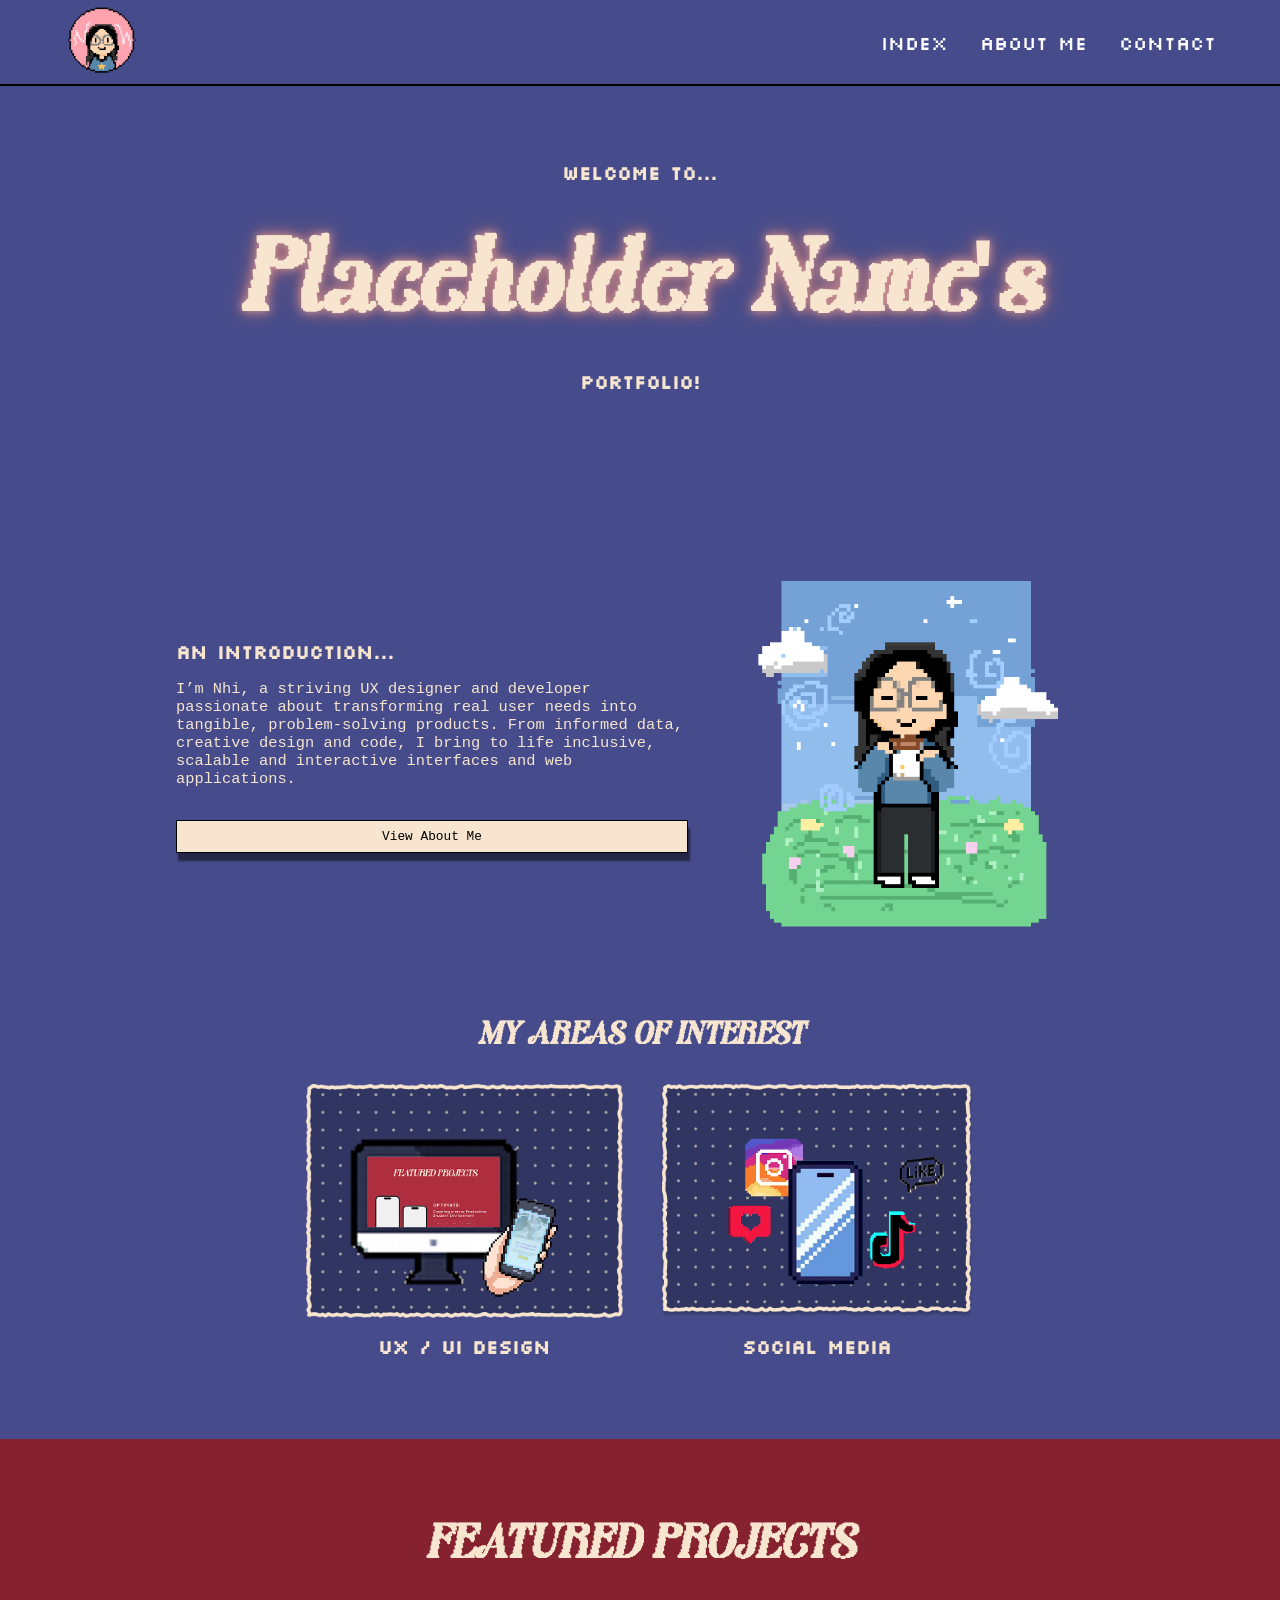
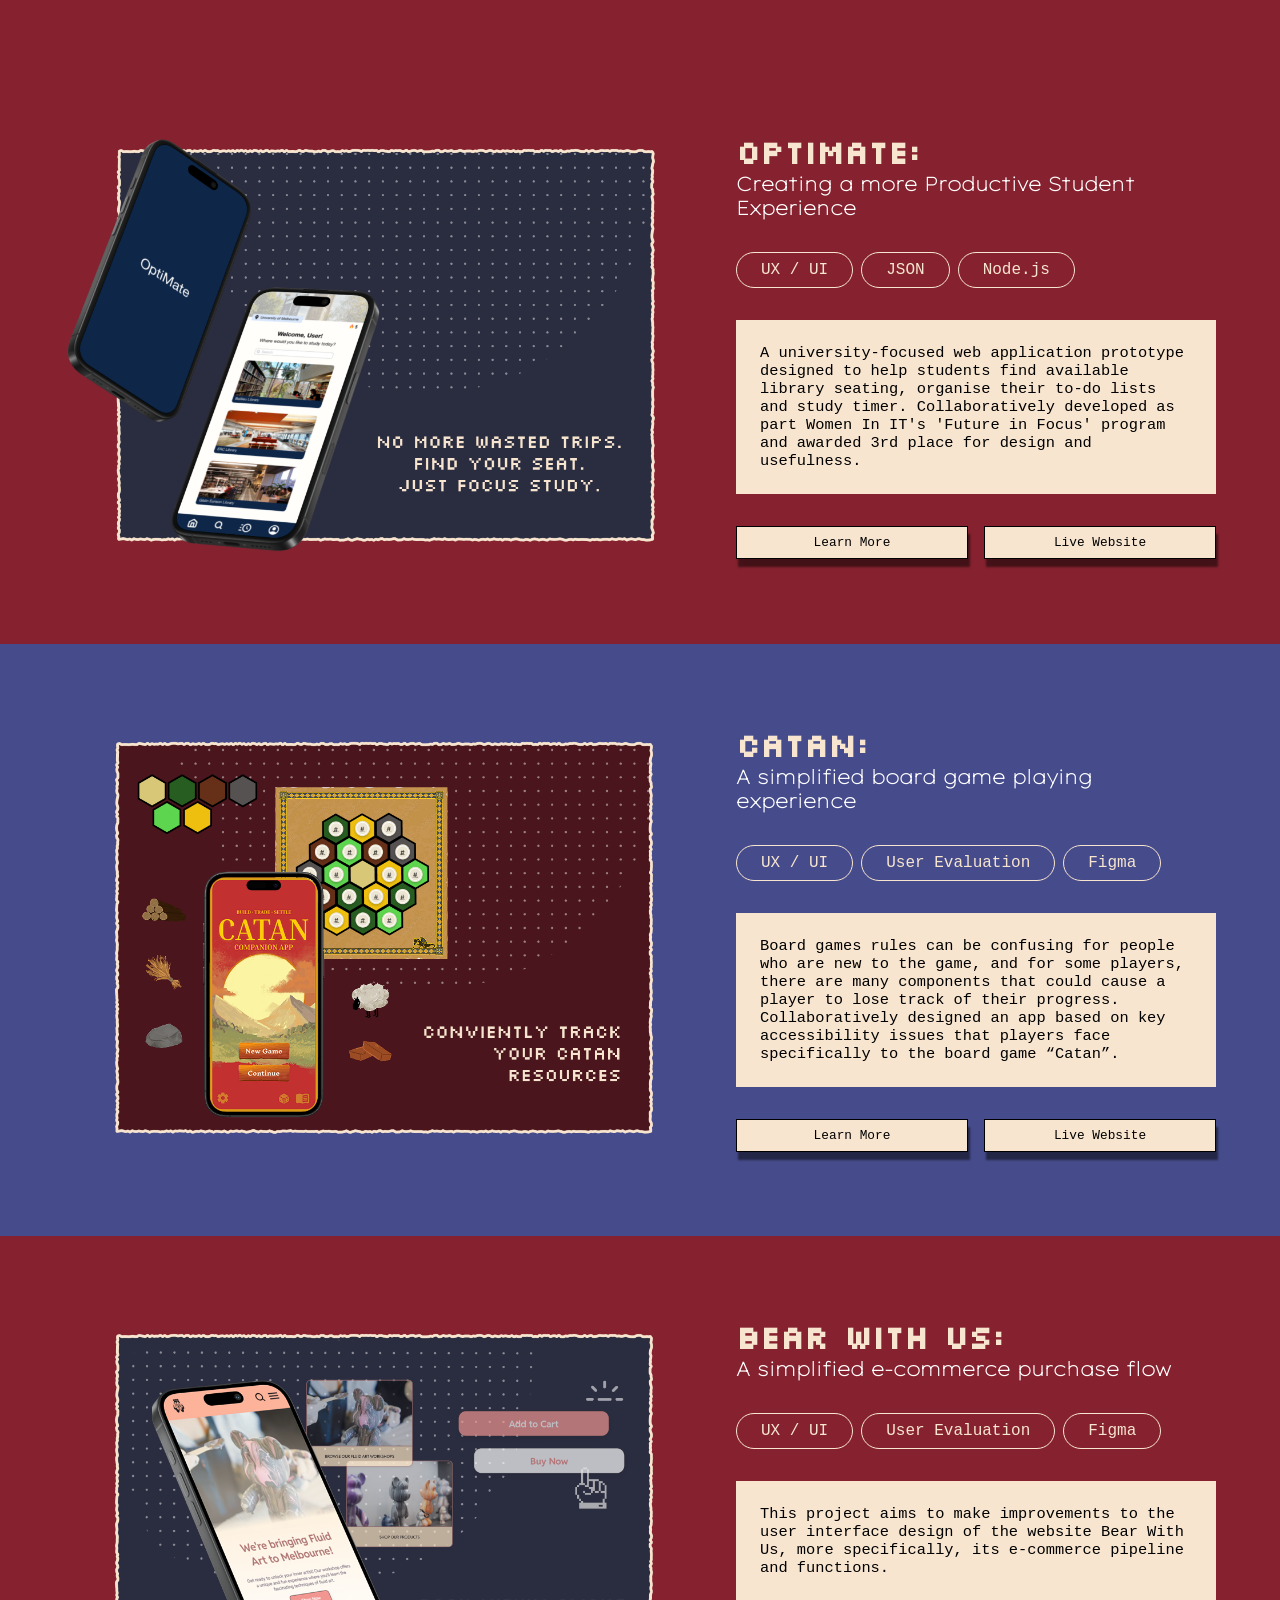
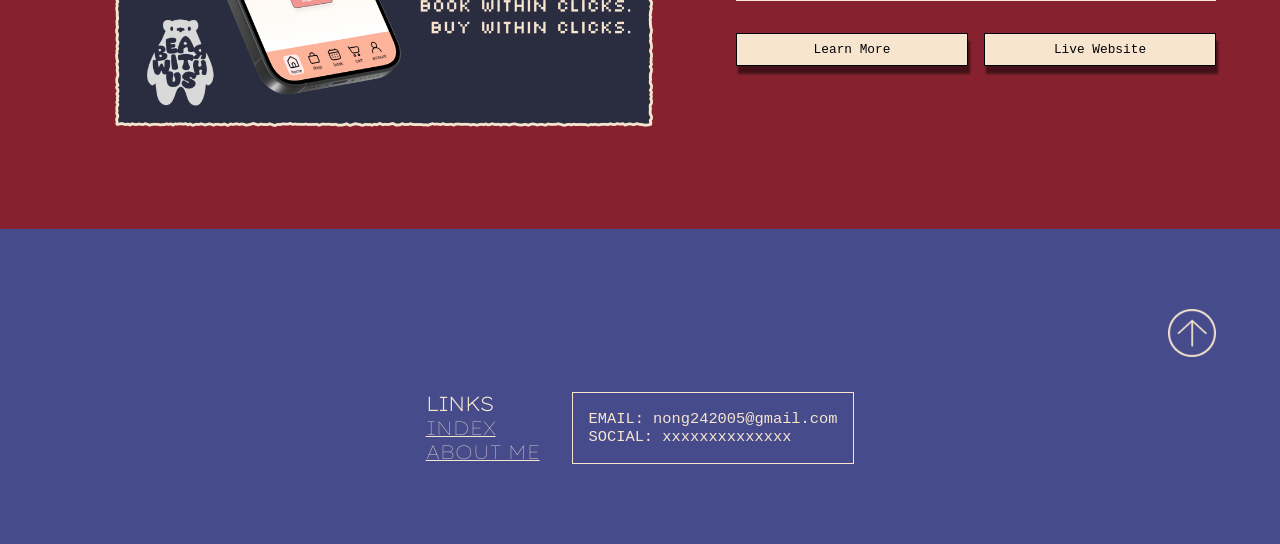
==== index.html @ efafdae5 "fresh start" ====
<!DOCTYPE html>
<html>

<head>
    <meta name="viewport" content="width=device-width, initial-scale=1" />
    <meta charset="utf-8" />
    <link rel="stylesheet" href="global.css" />
    <link rel="stylesheet" href="styles.css" />
    <title>Portfolio</title>
</head>

<body>
    <nav>
        <a href="index.html">
            <img src="img/asset-logo.png" alt="Logo" class="logo" id="nav-logo" />
        </a>
        <button class="nav-menu">
            <img src="img/asset-menu.png" alt="Menu" />
        </button>
        <ul class="nav-ul-links">
            <li><a class="font-silkscreen font-size-1-25rem" href="index.html">INDEX</a></li>
            <li><a class="font-silkscreen font-size-1-25rem" href="#about-me">ABOUT ME</a></li>
            <li><a class="font-silkscreen font-size-1-25rem" href="">CONTACT</a></li>
        </ul>
    </nav>

    <section class="home1 flex-dir-col padding-top-10rem" id="home-top">
        <div class="home1-hero flex-dir-col justify-center">
            <h2 class="font-silkscreen font-size-1-25rem color-cream">welcome to...</h2>
            <h1 class="font-adevas-pixel color-cream" id="home1-div1-name">Placeholder Name's</h1>
            <h2 class="font-silkscreen font-size-1-25rem color-cream">portfolio!</h2>
        </div>
    </section>
    <section class="home-about flex-dir-media">
        <div class="flex-dir-col">
            <div class="flex-dir-col">
                <h2 class="font-silkscreen font-size-1-25rem color-cream" id="about-me">AN INTRODUCTION...</h2>
                <p class="font-size-1rem color-cream">
                    I’m Nhi, a striving UX designer and developer passionate about transforming real user needs into
                    tangible, problem-solving products. From informed data, creative design and code, I bring to life
                    inclusive, scalable and interactive interfaces and web applications.
                </p>
            </div>
            <button class="primary-button">
                <p class="font-size-0-875rem">View About Me</p>
            </button>
        </div>
        <div class="img-background" id="home-about-gif"></div>
    </section>
    <section class="home-workareas flex-dir-col">
        <h1 class="font-adevas-pixel font-size-2rem color-cream">MY AREAS OF INTEREST</h1>
        <div class="workareas-container flex-dir-media">
            <div class="flex-dir-col">
                <div id="workareas-back1" class="workareas-back"></div>
                <h2 class="font-silkscreen font-size-1-25rem color-cream">UX / UI Design</h2>
            </div>
            <div class="flex-dir-col">
                <div id="workareas-back2" class="workareas-back"></div>
                <h2 class="font-silkscreen font-size-1-25rem color-cream">Social Media</h2>
            </div>
        </div>
    </section>

    <section class="home-heading-projects">
        <h1 class="font-adevas-pixel font-size-3rem color-cream">FEATURED PROJECTS</h1>
    </section>

    <section class="home-projects flex-dir-media" id="home-project1">
        <div class="home-project-phones flex-dir-row">
            <div>
                <img src="img/project1-preview.png">
            </div>
        </div>
        <div class="home-project-overview flex-dir-col">
            <div>
                <h2 class="font-silkscreen font-size-2rem color-cream">OPTIMATE:</h2>
                <h2 class="font-lexend-exa font-size-1-25rem color-white">Creating a more Productive Student Experience
                </h2>
            </div>
            <div class="home-project-overview-tags flex-dir-row">
                <button class="primary-tag">
                    <p>UX / UI</p>
                </button>
                <button class="primary-tag">
                    <p>JSON</p>
                </button>
                <button class="primary-tag">
                    <p>Node.js</p>
                </button>
            </div>
            <div class="home-project-overview-desc">
                <p class="font-roboto-mono font-size-1rem">
                    A university-focused web application prototype designed to help students find available library
                    seating, organise their to-do lists and study timer. Collaboratively developed as part Women In IT's
                    'Future in Focus' program and awarded 3rd place for design and usefulness.
                </p>
            </div>
            <div class="home-project-overview-buttons flex-dir-row">
                <button class="primary-button" onclick="window.open('optimate.html')">
                    <p>Learn More</p>
                </button>
                <button class="primary-button" onclick="window.open('https\://withack.vercel.app', '_blank')">
                    <p>Live Website</p>
                </button>
            </div>
        </div>
    </section>

    <section class="home-projects flex-dir-media" id="home-project2">
        <div class="home-project-phones flex-dir-row">
            <div>
                <img src="img/project2-preview.png">
            </div>
        </div>
        <div class="home-project-overview flex-dir-col">
            <div>
                <h2 class="font-silkscreen font-size-2rem color-cream">CATAN:</h2>
                <h2 class="font-lexend-exa font-size-1-25rem color-white">A simplified board game
                    playing experience
                </h2>
            </div>
            <div class="home-project-overview-tags flex-dir-row">
                <button class="primary-tag">
                    <p>UX / UI</p>
                </button>
                <button class="primary-tag">
                    <p>User Evaluation</p>
                </button>
                <button class="primary-tag">
                    <p>Figma</p>
                </button>
            </div>
            <div class="home-project-overview-desc">
                <p class="font-roboto-mono font-size-1rem">
                    Board games rules can be confusing for people who are new to the game, and for some players, there
                    are many components that could cause a player to lose track of their progress. Collaboratively
                    designed an app based on key accessibility issues that players face specifically to the board game
                    “Catan”.
                </p>
            </div>
            <div class="home-project-overview-buttons flex-dir-row">
                <button class="primary-button">
                    <p>Learn More</p>
                </button>
                <button class="primary-button">
                    <p>Live Website</p>
                </button>
            </div>
        </div>
    </section>

    <section class="home-projects flex-dir-media" id="home-project3">
        <div class="home-project-phones flex-dir-row">
            <div>
                <img src="img/project3-preview.png">
            </div>
        </div>
        <div class="home-project-overview flex-dir-col">
            <div>
                <h2 class="font-silkscreen font-size-2rem color-cream">BEAR WITH US:</h2>
                <h2 class="font-lexend-exa font-size-1-25rem color-white">A simplified e-commerce
                    purchase flow
                </h2>
            </div>
            <div class="home-project-overview-tags flex-dir-row">
                <button class="primary-tag">
                    <p>UX / UI</p>
                </button>
                <button class="primary-tag">
                    <p>User Evaluation</p>
                </button>
                <button class="primary-tag">
                    <p>Figma</p>
                </button>
            </div>
            <div class="home-project-overview-desc">
                <p class="font-roboto-mono font-size-1rem">
                    This project aims to make improvements to the user interface design of the website Bear With Us,
                    more specifically, its e-commerce pipeline and functions.
                </p>
            </div>
            <div class="home-project-overview-buttons flex-dir-row">
                <button class="primary-button">
                    <p>Learn More</p>
                </button>
                <button class="primary-button">
                    <p>Live Website</p>
                </button>
            </div>
        </div>
    </section>
    <footer>
        <div class="footer-div2">
            <button onclick="window.location.href='#home-top'">
                <img src="img/footer-arrow.png">
            </button>
        </div>
        <div class="footer-div1 flex-dir-row">
            <div>
                <h2 class="font-lexend-exa font-size-1-25rem color-cream">LINKS</h2>
                <ul>
                    <li><a class="font-lexend-exa font-size-1-25rem color-cream" href="#home-top">INDEX</a></li>
                    <li><a class="font-lexend-exa font-size-1-25rem color-cream" href="#about-me">ABOUT ME</a></li>
                </ul>
            </div>
            <div class="footer-div1-div2 flex-dir-col">
                <p class="font-roboto-mono font-size-1rem color-cream">EMAIL: <a>nong242005@gmail.com</a></p>
                <p class="font-roboto-mono font-size-1rem color-cream">SOCIAL: <a>xxxxxxxxxxxxxx</a></p>
            </div>
        </div>
    </footer>
    <script src="js/script.js"></script>
</body>

</html>
---- global.css ----
/* Basic Reset */
* {
    margin: 0;
    padding: 0;
}

body {
  height: fit-content;
}

nav {
    display: flex;
    flex-direction: row;
    justify-content: space-between;
    align-items: center;
    background-color: #464C8B;
    color: white;
    border-bottom: 2px solid #000000;
    top: 0;
    position: fixed;
    background-color: #464C8B;
    width: 100%;
    box-sizing: border-box;
    transition: transform 0.2s ease-in-out;
    padding-left: 5%;
    padding-right: 5%;
    z-index: 100;
}

section {
    display: flex;
    padding: 5rem 5%;
}

footer {
    display: flex;
    flex-direction: column;
    padding: 5rem 5%;
    gap: 2rem;
    justify-content: space-between;
    align-items: center;
    background-color: #464C8B;    
}

/* flex related */
.flex-dir-media {
    display: flex;
    flex-direction: row;
}

.flex-dir-row {
    display: flex;
    flex-direction: row;
}

.flex-dir-col {
    display: flex;
    flex-direction: column;
}

.justify-center {
    justify-content: center;
}

.align-center {
    align-items: center;
}

.padding-top-10rem {
    padding-top: 10rem;
}

/* text related */
p {
    font-family: 'roboto-mono', monospace;
    font-size: 1rem;
}
/* font related*/



.font-size-3rem {
    font-size: clamp(2rem, 8vw, 3rem);
}

.font-size-2rem {
    font-size: clamp(1.2rem, 2.5vw, 2rem);
}

.font-size-1-25rem {
    font-size: clamp(1rem, 1.5vw, 1.25rem);
}

.font-size-1rem {
    font-size: clamp(0.875rem, 1.2vw, 1rem);
}


.font-roboto-mono {
    font-family: 'roboto-mono', monospace;
}

.font-silkscreen {
    font-family: 'silkscreen', sans-serif;
}

.font-adevas-pixel {
    font-family: 'adevas-pixel', sans-serif;
}

.font-lexend-exa {
    font-family: 'lexend-exa', sans-serif;
}


@font-face {
    font-family: 'silkscreen';
    src: url('fonts/Silkscreen/Silkscreen-Regular.ttf') format('truetype');
}

@font-face {
  font-family: 'adevas-pixel'; 
  src: url('fonts/adevas-pixel-font/AdevaspixelRegular-j9R07.otf') format('opentype');
}

@font-face {
  font-family: 'lexend-exa'; 
  src: url('fonts/Lexend_Exa/static/LexendExa-Thin.ttf') format('truetype');
}


/* colour related */

.color-purple {
    color: #464C8B;
}

.color-cream {
    color: #F7E5CF;
}

.color-red {
    color: #86222F;
}

.color-white {
    color: white;
}

/* background related */
.back-purple {
    background-color: #464C8B;
}

.back-cream {
    background-color: #F7E5CF;
}

.back-red {
    background-color: #86222F;
}


/* button related */
.primary-button {
    flex: 1;
    border: 1px solid black;
    padding: 0.5rem 5%;
    background-color: #F7E5CF;
    color: black;    
    box-shadow: 2px 8px 2px rgba(0,0,0,0.5);
}

.primary-button:hover {
    background-color: #fde784;
    scale: 1.02;
}

.primary-button:active {
    background-color: #fde784;
    scale: 0.98;
}

.primary-button p {
    font-size: clamp(0.75rem, 1vw, 0.875rem);
}

.primary-tag {
    border-radius: 1.5rem;
    border: 1px solid #F7E5CF;
    padding: 0.5rem 5%;
    background-color: transparent;
    color: #F7E5CF;
}
---- styles.css ----
/* HOME PAGE */

.no-scroll {
    overflow: hidden;
    height: 100vh;
}
/* HOME PAGE - NAVIGATION */
.nav-ul-links {
    list-style: none;
    display: flex;
    gap: 2rem;
}

.nav-menu {
    background: transparent;
    border: none;
    display: none;
}

.nav-menu:hover {
    transform: scale(1.05);
}

.nav-ul-links a {
    text-decoration: none;
    color: white;
    transition: color 0.3s ease;
}

.nav-ul-links a:hover {
    color: #fde784;
}

.nav-hidden {
    transform: translateY(-100%); /* Slides the bar up out of view */
}

/* home page - logo */


.logo-container {
    display: flex;
    align-items: center;
}

.logo {
    height: 5rem; 
}

/* HOME PAGE - SECTION 1 */

.home1 {
    gap: 2rem;
    justify-content: center;
    align-items: center;
    background-color: #464C8B;
}

.home1-hero {
    gap: 2rem;
    justify-content: center;
    text-align: center;
}

#home1-div1-name {
    font-size: clamp(4rem, 8vw, 7rem);
    text-shadow: 0 0 10px #d59797,  
                 0 0 20px #af6b6e;
}

/* HOME PAGE - WORK AREAS */
.home-workareas {
    padding-top: 0;
    justify-content: center;
    background-color: #464C8B;
    align-items: center;
    gap: 2rem;
}

.workareas-container {
    gap: 2rem;
    justify-content: center;
    align-items: center;
}

.workareas-container div {
    justify-content: center;
    align-items: center; 
    gap: 1rem;
}

.workareas-back {
    background-size: contain;
    background-repeat: no-repeat;
    background-position: center;
    display: flex;
    text-align: center;
    justify-content: center;
    width: 20rem;
    aspect-ratio: 422/309;
}

#workareas-back1 {
    background-image: url('img/home-area-ux.png');
}

#workareas-back2 {
    background-image: url('img/home-area-social.png');
}

/* CHAT GPT */
#home1-div1-firstname span {
  display: inline-block; /* Essential for movement! */
  font-family: 'adevas-pixel', sans-serif;
  /*animation: wave 2s ease-in-out infinite;
  animation-delay: var(--delay);*/
}


@keyframes wave {
  0%, 100% {
    transform: translateY(0);
    text-shadow: 0 0 0 rgba(0,0,0,0);
  }
  50% {
    transform: translateY(-15px); /* The "Float" height */
    text-shadow: 0 10px 10px rgba(0,0,0,0.2); /* Adding a shadow for depth */
    color: #ffcc00; /* Optional: change color at the peak */
  }
}

/* CHAT GPT */

/* HOME PAGE - SECTION 2 */

.home-about {
    gap: 2rem;
    justify-content: center;
    background-color: #464C8B;
    align-items: center;
}

.home-about div:first-child {
    gap: 2rem;
    width: clamp(20rem, 40vw, 40vw);
}

.home-about div:first-child div {
    width: 100%;
    gap: 1rem;
}

.img-background {
    display: flex;
    background-size: contain;
    background-repeat: no-repeat;
    background-position: center;
}

#home-about-gif {
    background-image: url('img/avatar-gif.gif');
    max-width: 50rem;
    width: clamp(20rem, 40vw, 30vw);
    aspect-ratio: 1/1;
}

/* home page - section 2 - background images*/

.home-about-game-back1 {
    background-image: url('img/about-background-top.png');
    background-size: contain;
    background-repeat: no-repeat;
    background-position: center;
    width: 20rem;
    aspect-ratio: 601/83;
}

.home-about-game-back2 {
    background-image: url('img/about-background-bottom.png');
    background-size: contain;
    background-repeat: no-repeat;
    background-position: center;
    width: 20rem;
    aspect-ratio: 608/769;
    display: flex;
    justify-content: center;
}

/* home page - section 2 - background images - select outfit text*/

.home-about-game-back2-div1 {
    background-color: white;
    opacity: 50%;
    height: 2rem;
    justify-content: center;
}

.home-about-game-back2-div1 p {
    align-self: center;
}

/* HOME PAGE - SECTION 3 - projects heading*/
.home-heading-projects {
    display: flex;
    justify-content: center;
    background-color: #86222F;
}

/* HOME PAGE - SECTIONS 4,5,6 - projects*/
/* project sections share the same div styling: phones, overview [tags,desc,buttons]*/

.home-projects {
    justify-content: center;
    gap: 2rem;
}

#home-project1 {
    background-color: #86222F;
}

#home-project2 {
    background-color: #464C8B;
}

#home-project3 {
    background-color: #86222F;
}

/* HOME PAGE - SECTIONS 4,5,6 - phones*/

.home-project-phones {
    justify-content: center;
}

.home-project-phones div img {
    width: clamp(25rem, 60vw, 50vw);
}


/* HOME PAGE - SECTIONS 4,5,6 - project overview*/
.home-project-overview {
    gap: 2rem;
}

.home-project-overview-tags {
    gap: 0.5rem;
}

.home-project-overview-desc {
    background-color: #F7E5CF;
    padding: 5%;
}

.home-project-overview-buttons {
    justify-content: center;
    gap: 1rem;
}

/* HOME PAGE - FOOTER*/

.footer-div1 {
    gap: 2rem;
}

.footer-div1 div > ul {
   list-style: none;
}

.footer-div1-div2 {
    border: 1px solid #F7E5CF;
    justify-content: center;
    padding: 0.5rem 1rem;
}

.footer-div2 {
    display: flex;
    align-self: flex-end;
}

.footer-div2 button{
    background: transparent;
    border: none;
}

.footer-div2 button img {
    width: 3rem;
    aspect-ratio: 1/1;
}

.footer-div2 button:hover {
    transform: scale(1.1);
}




/* PROJECT PAGE */

.project-vid {
    justify-content: center;
    align-items: center;
    gap: 1rem;
}

.project-vid-back {
    background-image: url('img/project1-back-vid.png');
    background-size: contain;
    background-position: center;
    background-position: center;
    background-repeat: none;
    width: clamp(20rem, 60vw, 40rem);
    aspect-ratio: 812/588;
    height: auto;
    position: relative;
}

.project-vid-back iframe {
    aspect-ratio: 560/315;
    position: absolute;
    top: 13%;
    left: 15.5%;
    width: 77%;
    height: 70%;
}

.project-content-table {
    gap: 2rem;
    justify-content: center;
    align-items: center;
    background-color: #464C8B;
}

.content-table{
    gap: 1rem;
    max-width: 80vw;
    justify-content: center;
}

.content-table div {
    background-color: #F7E5CF;
    border: 2px solid black;
    height: 100%;
    padding: 2%;
    display: flex;
    flex: 1;
}



@media (max-width: 700px) {
    .flex-dir-media {
        flex-direction: column;
    }
}

@media (max-width: 700px) {

    .home-workareas div {
        flex: 1;
    }

    .home-workareas div h2 {
        font-size: 1rem;
    }
}

@media (max-width: 700px) {
    .nav-menu {
        display: block;
        cursor: pointer;
    }

    .nav-ul-links.active {
        display: flex !important;
    }
    
    .nav-ul-links {
        display: none;
        flex-direction: column;
        justify-content: center;
        align-items: center;
        gap: 1rem;
        background-color: #464C8B;
        top: 100%;
        width: 100vw;
        position: absolute;
        height: calc(100vh - 100%);
        z-index: 999;
        left: -0.2%;
    }
}
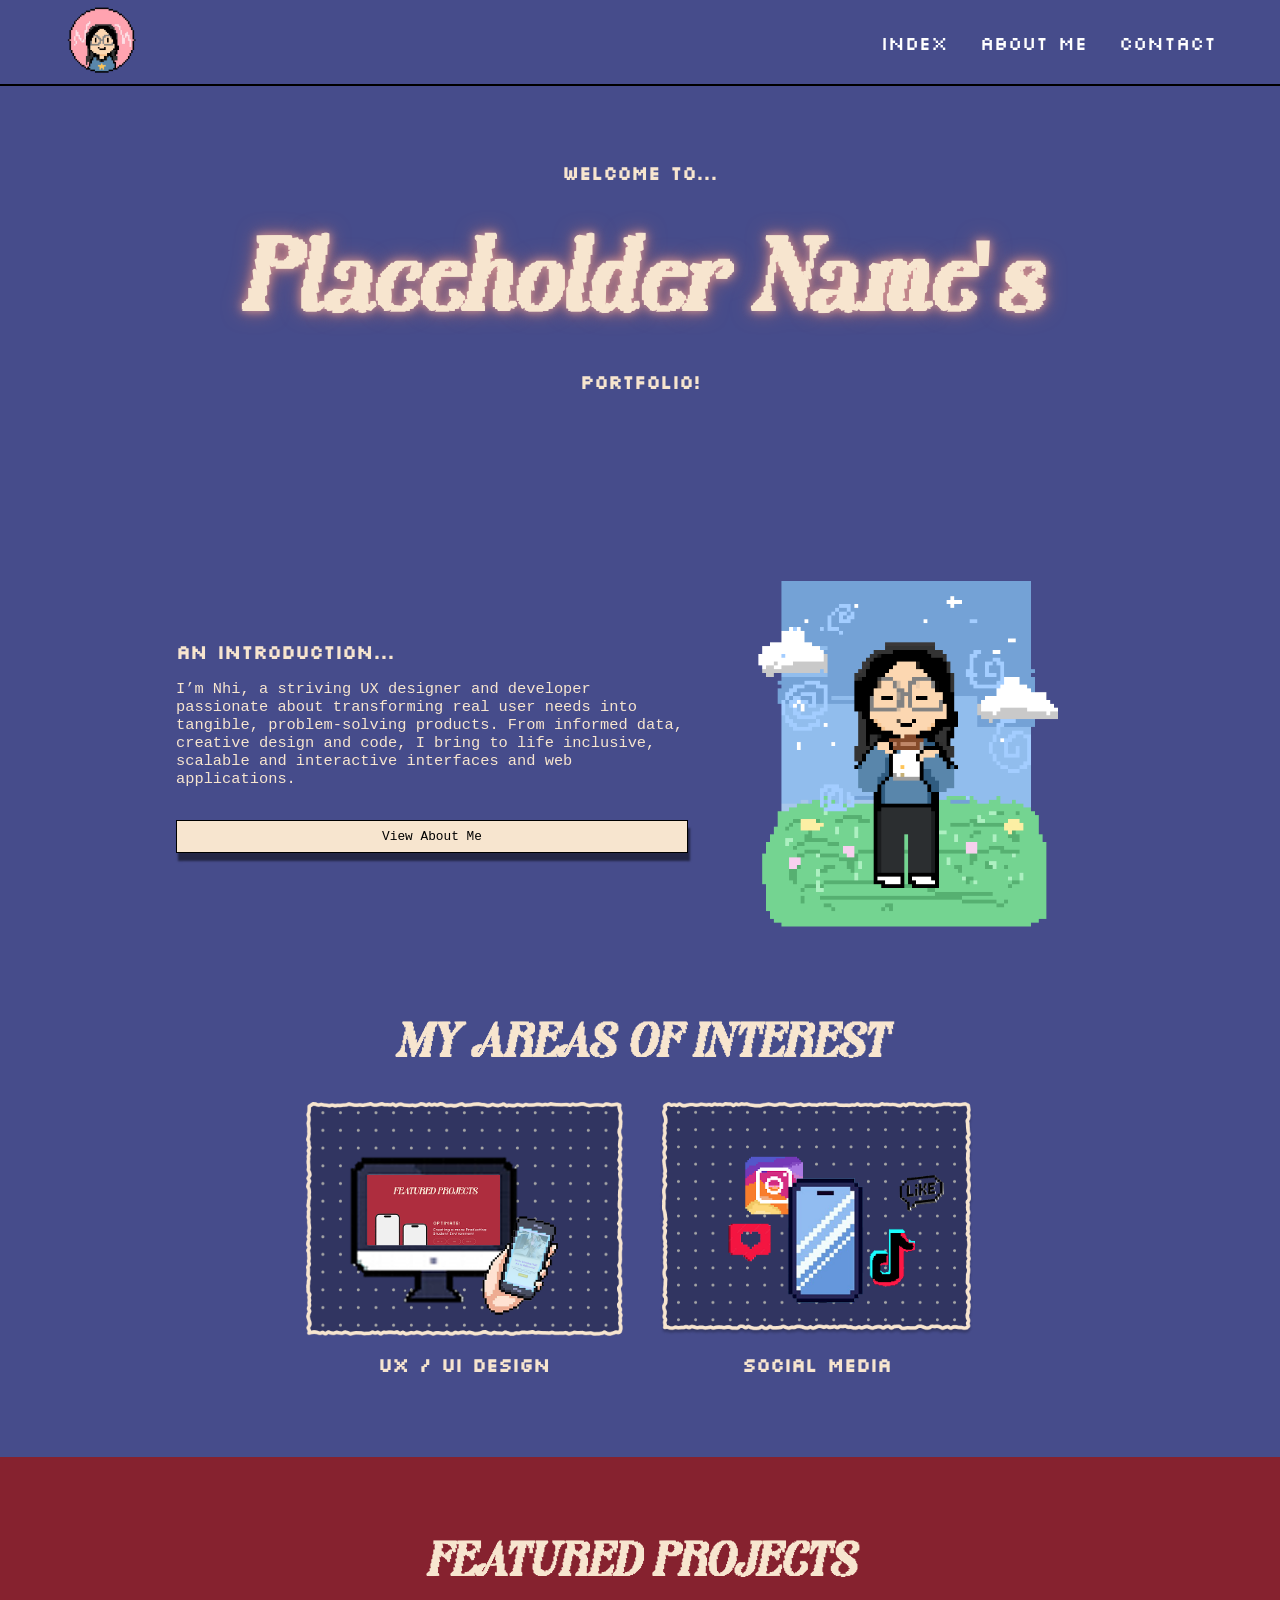
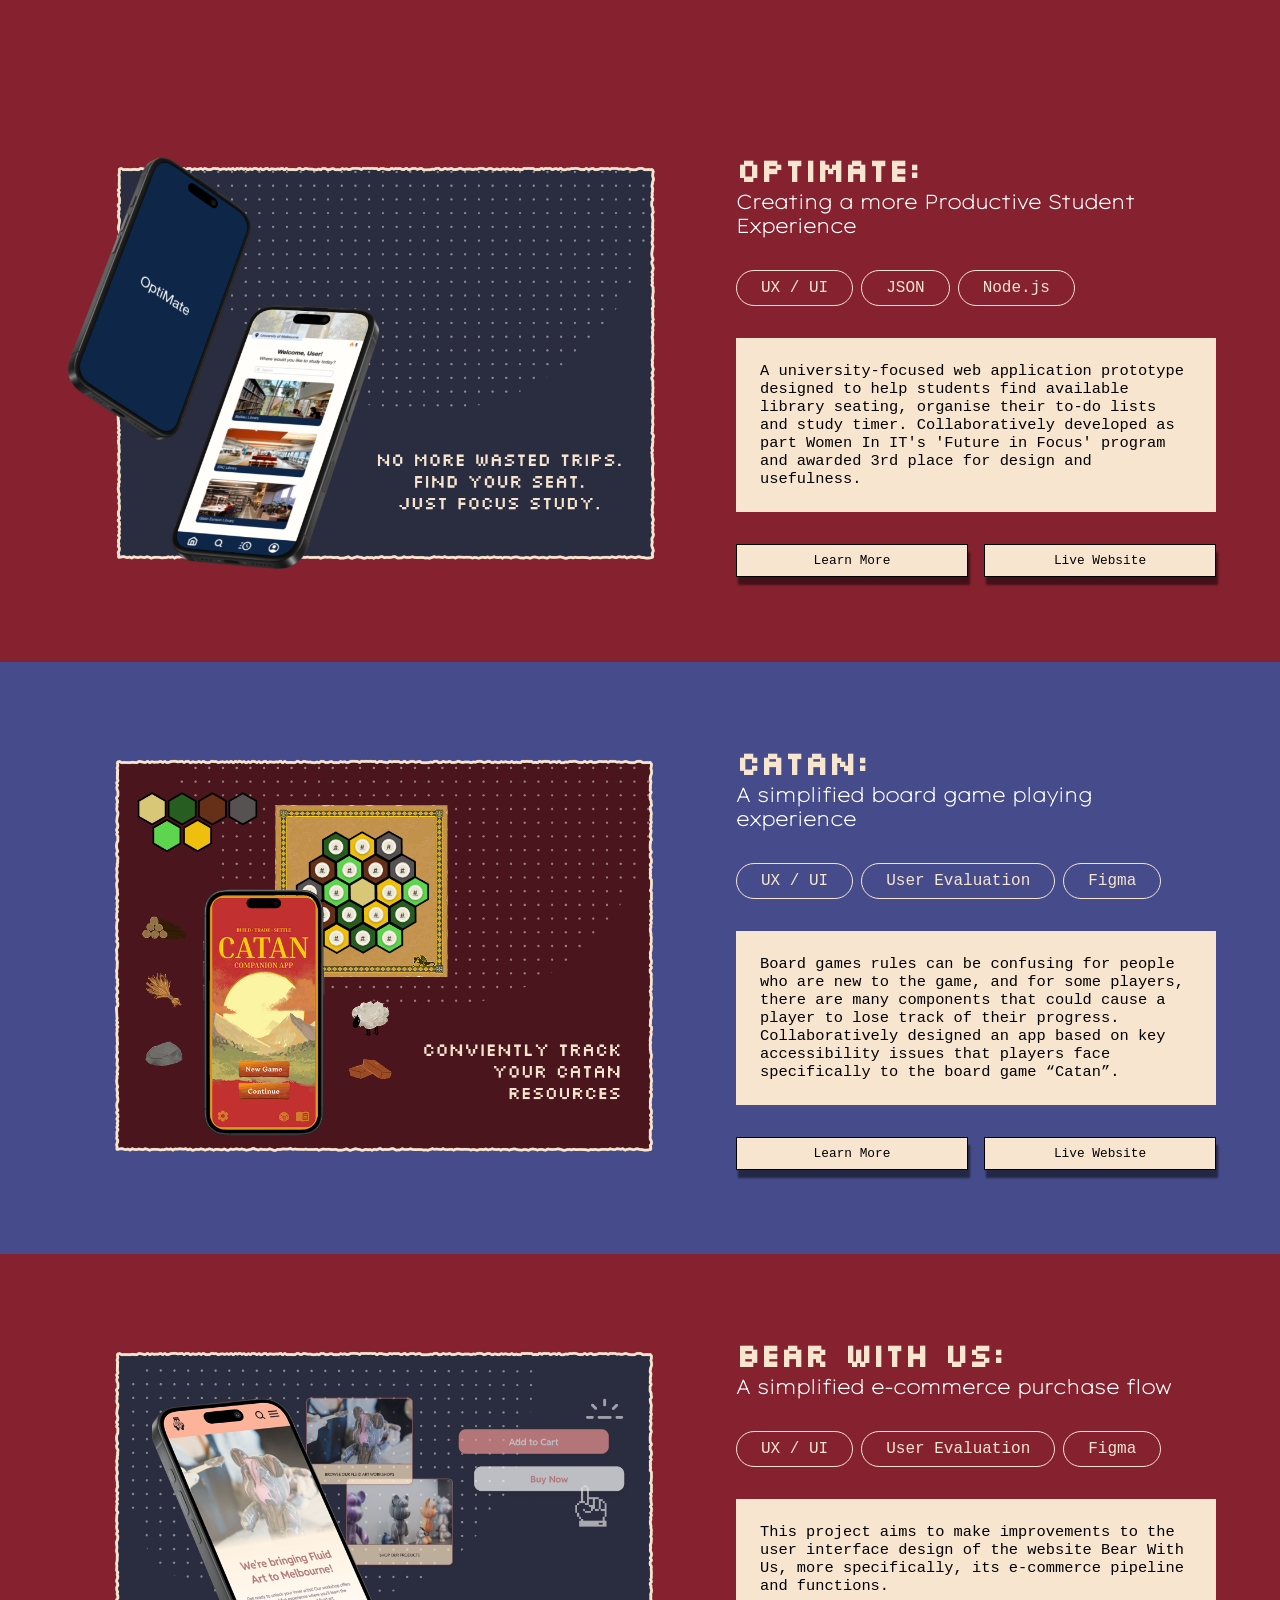
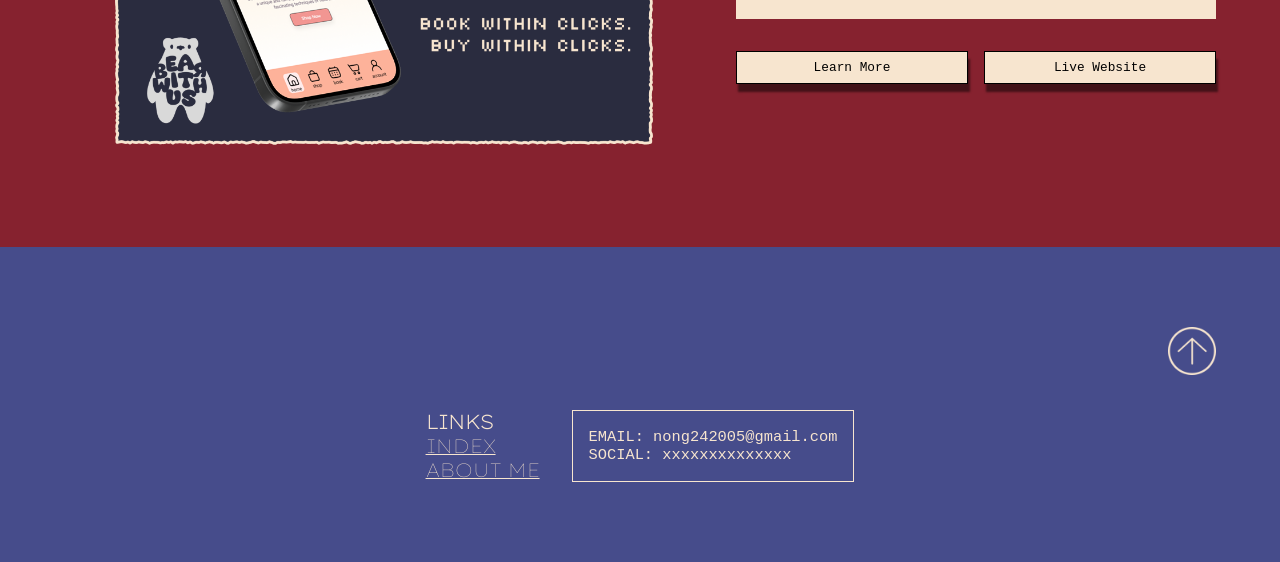
==== commit 49477cd3: "added to project page: overview, table of content, nested folder template" ====
--- a/index.html
+++ b/index.html
@@ -48,7 +48,7 @@
         <div class="img-background" id="home-about-gif"></div>
     </section>
     <section class="home-workareas flex-dir-col">
-        <h1 class="font-adevas-pixel font-size-2rem color-cream">MY AREAS OF INTEREST</h1>
+        <h1 class="font-adevas-pixel font-size-3rem color-cream">MY AREAS OF INTEREST</h1>
         <div class="workareas-container flex-dir-media">
             <div class="flex-dir-col">
                 <div id="workareas-back1" class="workareas-back"></div>
--- a/global.css
+++ b/global.css
@@ -5,7 +5,7 @@
 }
 
 body {
-  height: fit-content;
+    height: fit-content;
 }
 
 nav {
@@ -39,13 +39,18 @@
     gap: 2rem;
     justify-content: space-between;
     align-items: center;
-    background-color: #464C8B;    
+    background-color: #464C8B;
 }
 
 /* flex related */
 .flex-dir-media {
     display: flex;
     flex-direction: row;
+}
+
+.flex-dir-media-col {
+    display: flex;
+    flex-direction: column;
 }
 
 .flex-dir-row {
@@ -75,6 +80,7 @@
     font-family: 'roboto-mono', monospace;
     font-size: 1rem;
 }
+
 /* font related*/
 
 
@@ -119,13 +125,13 @@
 }
 
 @font-face {
-  font-family: 'adevas-pixel'; 
-  src: url('fonts/adevas-pixel-font/AdevaspixelRegular-j9R07.otf') format('opentype');
+    font-family: 'adevas-pixel';
+    src: url('fonts/adevas-pixel-font/AdevaspixelRegular-j9R07.otf') format('opentype');
 }
 
 @font-face {
-  font-family: 'lexend-exa'; 
-  src: url('fonts/Lexend_Exa/static/LexendExa-Thin.ttf') format('truetype');
+    font-family: 'lexend-exa';
+    src: url('fonts/Lexend_Exa/static/LexendExa-Thin.ttf') format('truetype');
 }
 
 
@@ -160,6 +166,9 @@
     background-color: #86222F;
 }
 
+.back-dark-red {
+    background-color: #4A151C;
+}
 
 /* button related */
 .primary-button {
@@ -167,8 +176,8 @@
     border: 1px solid black;
     padding: 0.5rem 5%;
     background-color: #F7E5CF;
-    color: black;    
-    box-shadow: 2px 8px 2px rgba(0,0,0,0.5);
+    color: black;
+    box-shadow: 2px 8px 2px rgba(0, 0, 0, 0.5);
 }
 
 .primary-button:hover {
@@ -193,3 +202,43 @@
     color: #F7E5CF;
 }
 
+
+.button-folder {
+    background-size: contain;
+    background-repeat: no-repeat;
+    background-position: center;
+    background-color: transparent;
+    border: none;
+    cursor: pointer;
+    width: 100%;
+    aspect-ratio: 1/1;
+    position: relative;
+    align-items: flex-end;
+}
+
+.folder-red {
+    background-image: url('img/asset-folder-red.png');
+}
+
+.button-folder:hover {
+    transform: scale(1.05);
+}
+
+.button-folder-red span {
+    right: 10%;
+    position: absolute;
+    text-align: right;
+    font-size: clamp(0.75rem, 1vw, 0.875rem);
+    font-weight: bold;
+    line-height: 1.3;
+    bottom: 12%;      /* add this */
+    right: 10%;
+}
+
+.button-folder.active {
+    background-image: url('img/asset-folder-cream.png');
+}
+
+.button-folder.active span {
+    color: black;
+}
--- a/styles.css
+++ b/styles.css
@@ -296,6 +296,13 @@
 
 /* PROJECT PAGE */
 
+.project-title {
+    align-items: center;
+    gap: 1rem;
+    width: 60vw;
+    text-align: center;
+}
+
 .project-vid {
     justify-content: center;
     align-items: center;
@@ -308,7 +315,7 @@
     background-position: center;
     background-position: center;
     background-repeat: none;
-    width: clamp(20rem, 60vw, 40rem);
+    width: 40vw;
     aspect-ratio: 812/588;
     height: auto;
     position: relative;
@@ -323,6 +330,8 @@
     height: 70%;
 }
 
+/* PROJECT PAGE - table of contents*/
+
 .project-content-table {
     gap: 2rem;
     justify-content: center;
@@ -330,26 +339,88 @@
     background-color: #464C8B;
 }
 
-.content-table{
-    gap: 1rem;
-    max-width: 80vw;
+.content-table {
+    gap: 1rem;
+    width: 80vw;
     justify-content: center;
 }
 
 .content-table div {
+    display: flex;
     background-color: #F7E5CF;
     border: 2px solid black;
+    padding: 2%;
+    flex: 1;
+}
+
+.project-inspo {
+    display: flex;
+    justify-content: center;
+    align-items: center;
+    background-color: #86222F;
+    gap: 2rem;
+}
+
+
+.project-inspo-text {
+    display: flex;
+    width: 60vw;
+    gap: 1rem;
+}
+
+.project-inspo-text div {
+    gap: 1rem;
+    display: flex;
+    flex-direction: column;
+    border: 2px dashed black;
+    border-radius: 25px;
+    padding: 5%;
+}
+
+.project-dev {
+    gap: 2rem;
+    padding-top: 0;
+    align-items: flex-start;
+}
+
+.project-dev-stages {
+    padding-top: 5%;
+    width: 10rem;
+    justify-content: center;
+    align-items: center;
+}
+
+.project-dev-window {
+    background-image: url('img/project-dev-window.png');
+    background-size: contain;
+    background-repeat: no-repeat;
+    background-position: center;
+    width: 40rem;
+    aspect-ratio: 422/309;
+    align-items: center;
+    position: relative;
+    padding-top: 10%;
+    padding-bottom: 10%;
+}
+
+.dev-window-mask {
     height: 100%;
-    padding: 2%;
-    display: flex;
-    flex: 1;
-}
-
-
+    width: 100%;
+    background-color: white;
+    overflow-y: scroll;  
+    box-sizing: border-box;
+    padding: 5%;
+}
 
 @media (max-width: 700px) {
     .flex-dir-media {
         flex-direction: column;
+    }
+    .expand-width-80vw {
+        width: 80vw;
+    }
+    .flex-dir-media-col {
+        flex-direction: row;
     }
 }
 
@@ -389,3 +460,19 @@
         left: -0.2%;
     }
 }
+
+@media (max-width: 700px) {
+    .project-dev {
+        align-items: center;
+    }
+    .project-dev-stages {
+        padding-top: 0%;
+    }
+    .button-folder {
+        flex: 1;
+    }
+
+    .button-folder span {
+        font-size: clamp(0.5rem, 2vw, 0.875rem);
+    }
+}
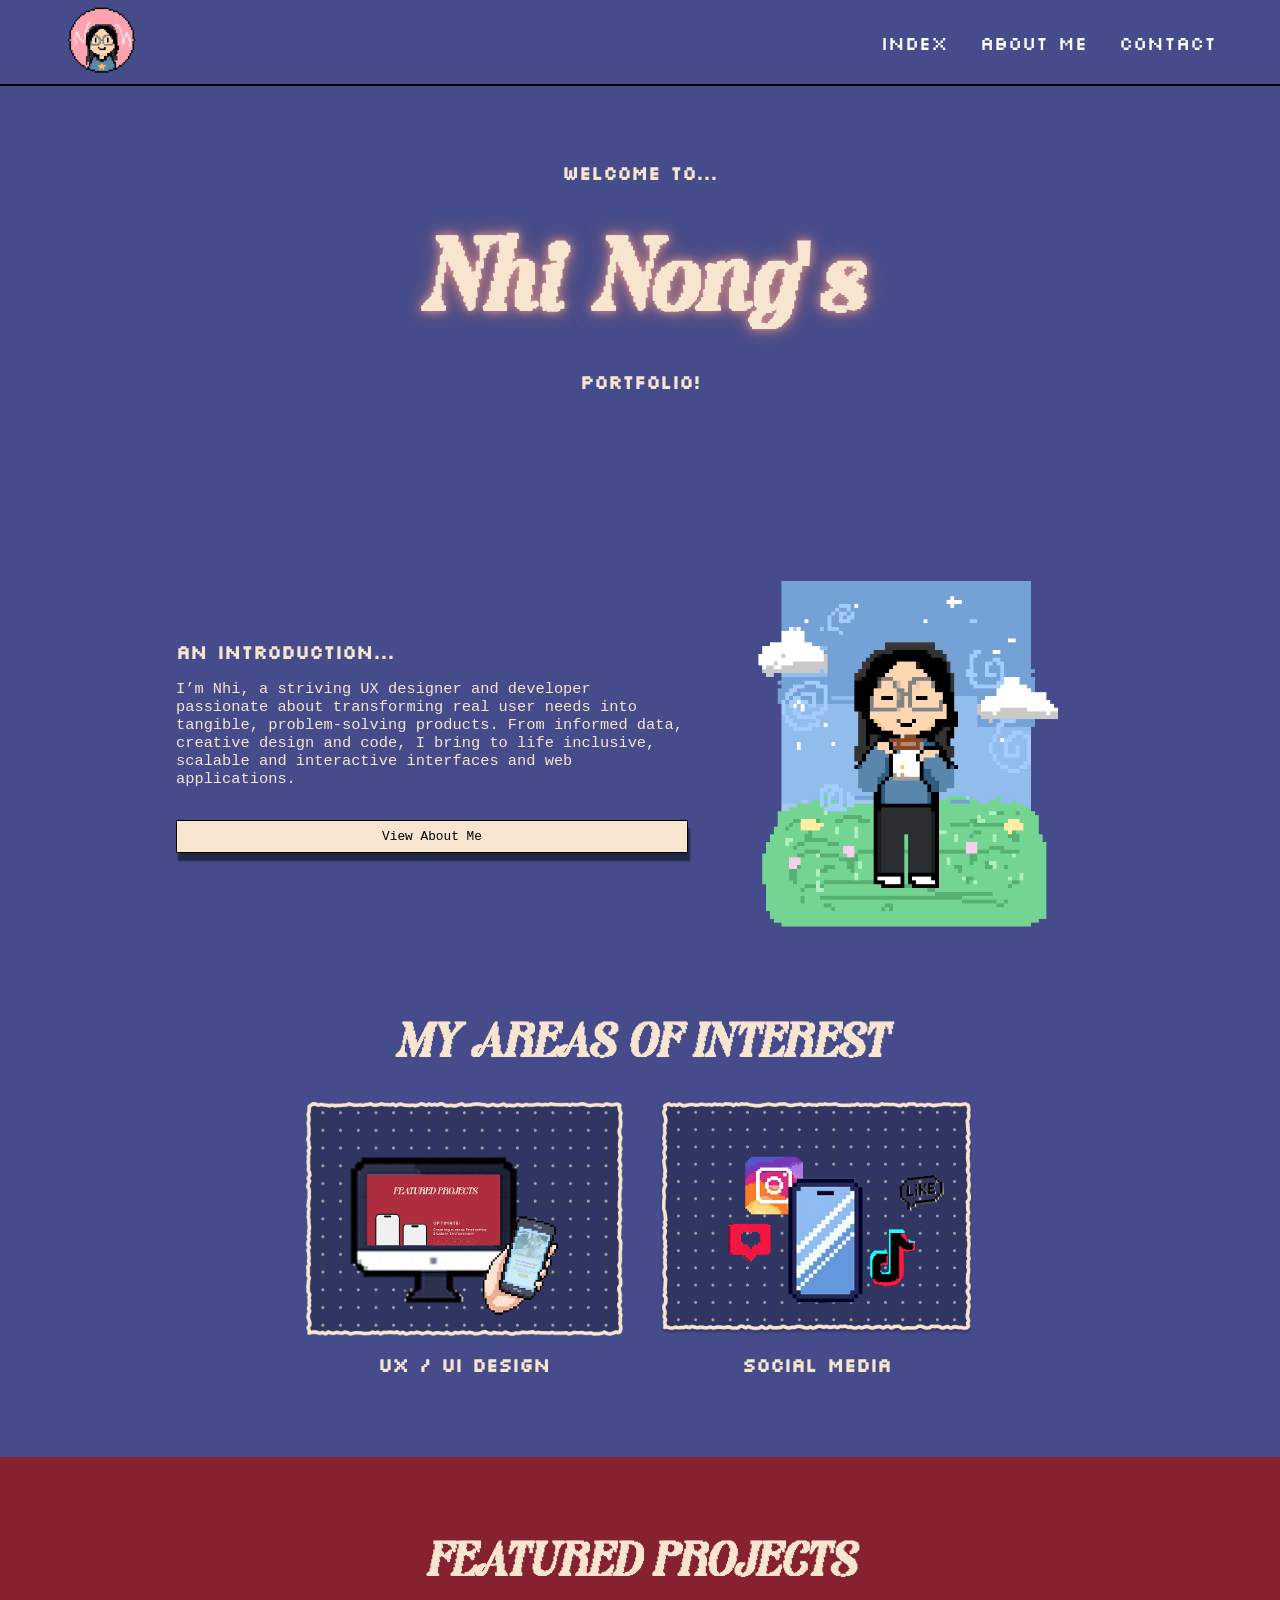
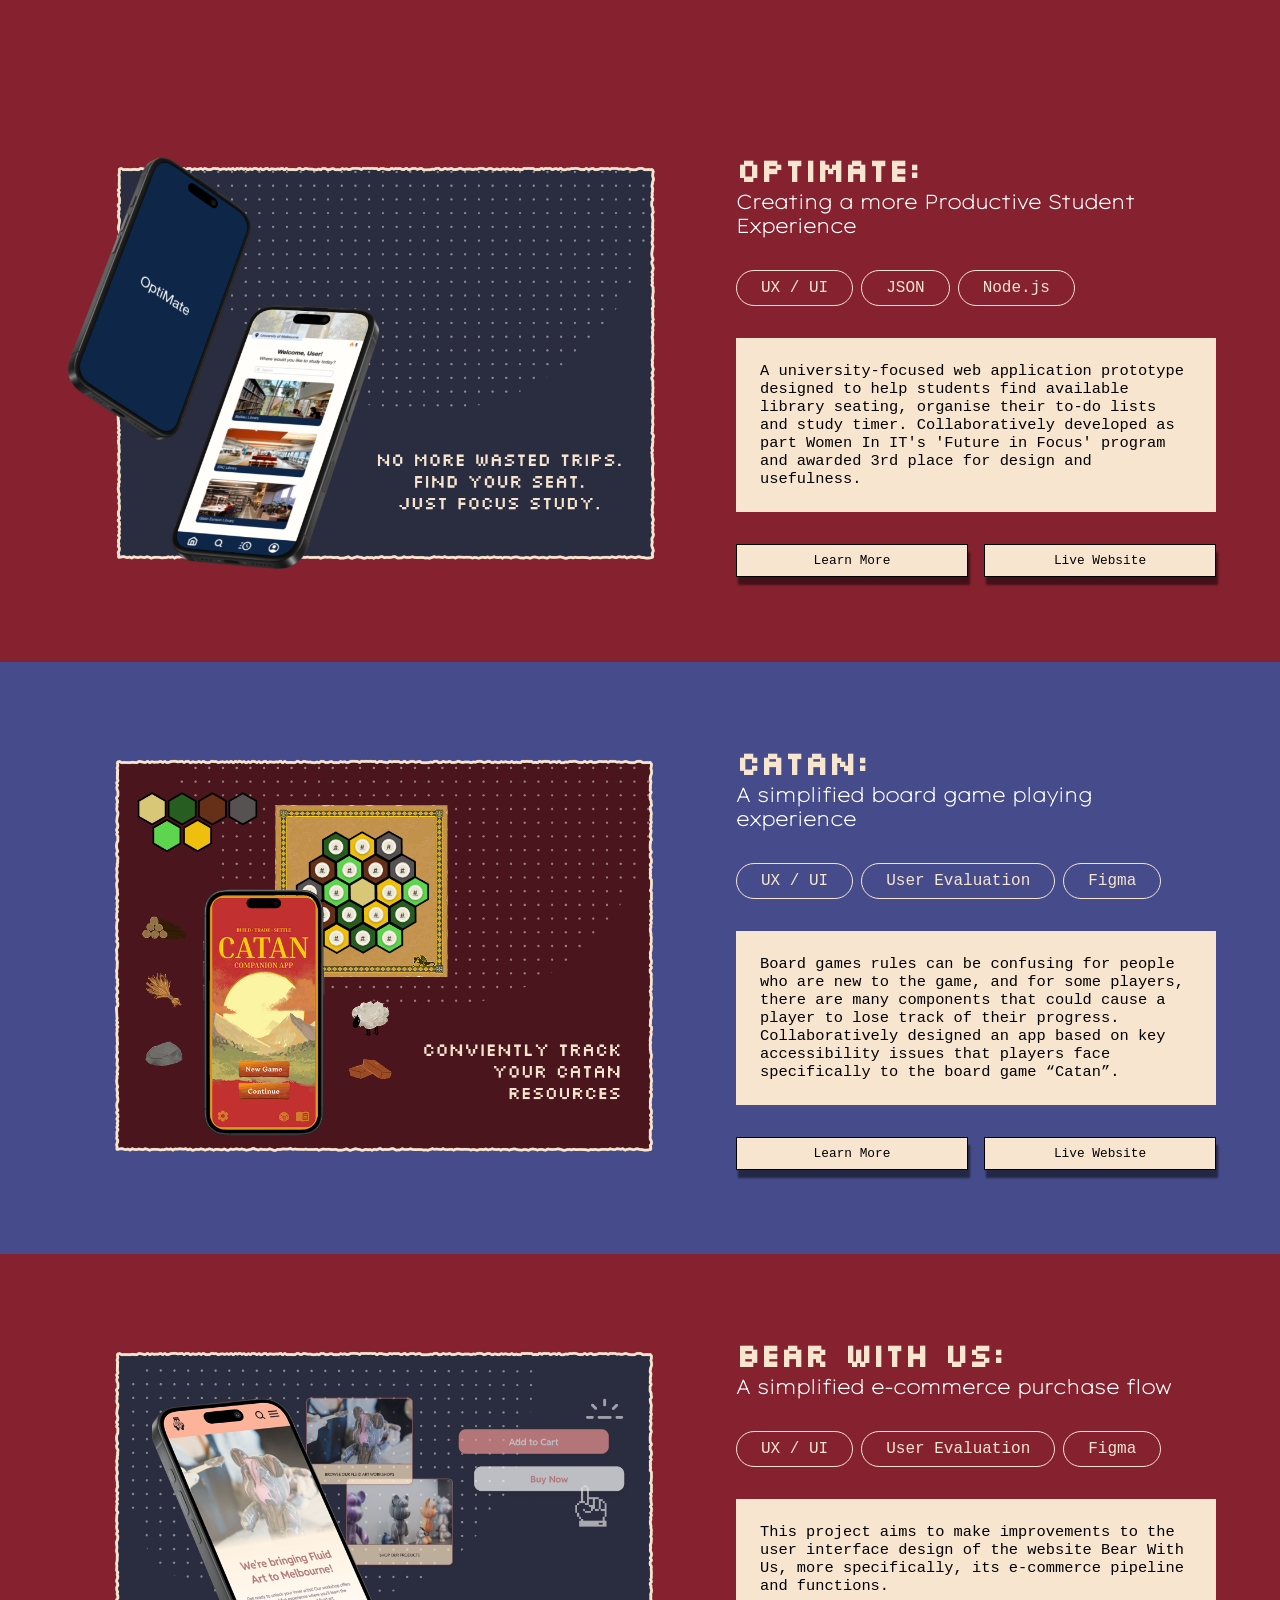
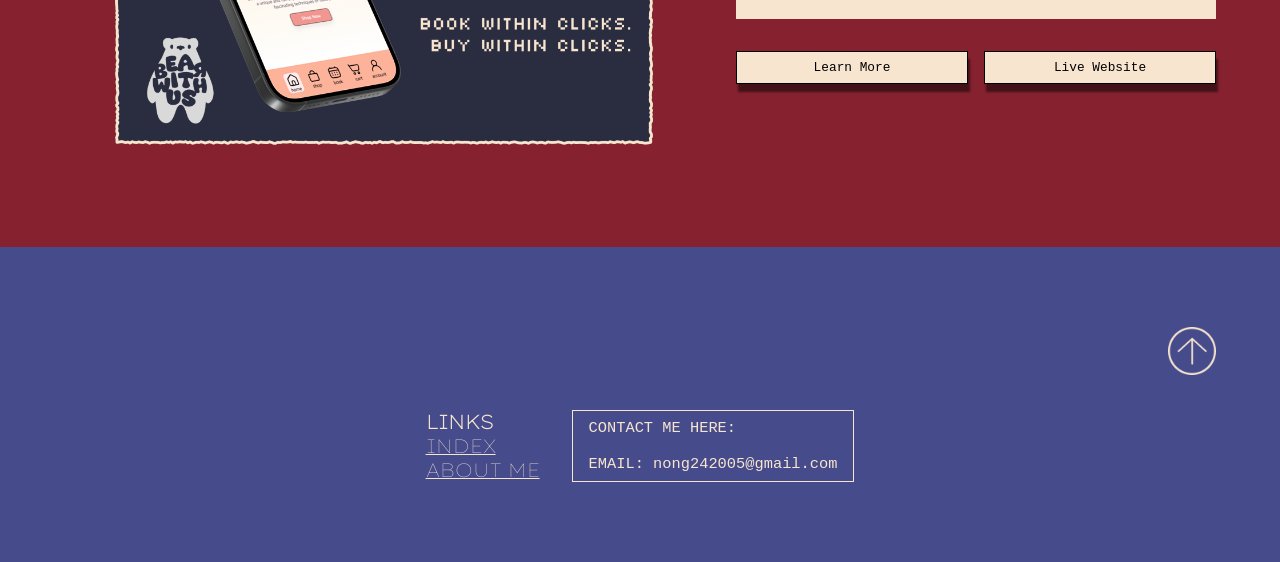
==== commit 8251ee9b: "added resources for project2" ====
--- a/index.html
+++ b/index.html
@@ -19,7 +19,7 @@
         </button>
         <ul class="nav-ul-links">
             <li><a class="font-silkscreen font-size-1-25rem" href="index.html">INDEX</a></li>
-            <li><a class="font-silkscreen font-size-1-25rem" href="#about-me">ABOUT ME</a></li>
+            <li><a class="font-silkscreen font-size-1-25rem" href="about-me.html">ABOUT ME</a></li>
             <li><a class="font-silkscreen font-size-1-25rem" href="">CONTACT</a></li>
         </ul>
     </nav>
@@ -27,7 +27,7 @@
     <section class="home1 flex-dir-col padding-top-10rem" id="home-top">
         <div class="home1-hero flex-dir-col justify-center">
             <h2 class="font-silkscreen font-size-1-25rem color-cream">welcome to...</h2>
-            <h1 class="font-adevas-pixel color-cream" id="home1-div1-name">Placeholder Name's</h1>
+            <h1 class="font-adevas-pixel color-cream" id="home1-div1-name">Nhi Nong's</h1>
             <h2 class="font-silkscreen font-size-1-25rem color-cream">portfolio!</h2>
         </div>
     </section>
@@ -96,7 +96,7 @@
                 </p>
             </div>
             <div class="home-project-overview-buttons flex-dir-row">
-                <button class="primary-button" onclick="window.open('optimate.html')">
+                <button class="primary-button" onclick="window.open('projects/optimate.html')">
                     <p>Learn More</p>
                 </button>
                 <button class="primary-button" onclick="window.open('https\://withack.vercel.app', '_blank')">
@@ -139,7 +139,7 @@
                 </p>
             </div>
             <div class="home-project-overview-buttons flex-dir-row">
-                <button class="primary-button">
+                <button class="primary-button" onclick="window.open('projects/catan.html')">
                     <p>Learn More</p>
                 </button>
                 <button class="primary-button">
@@ -204,8 +204,9 @@
                 </ul>
             </div>
             <div class="footer-div1-div2 flex-dir-col">
+                <p class="font-roboto-mono font-size-1rem color-cream">CONTACT ME HERE:</p>
+                <br/>
                 <p class="font-roboto-mono font-size-1rem color-cream">EMAIL: <a>nong242005@gmail.com</a></p>
-                <p class="font-roboto-mono font-size-1rem color-cream">SOCIAL: <a>xxxxxxxxxxxxxx</a></p>
             </div>
         </div>
     </footer>
--- a/global.css
+++ b/global.css
@@ -81,6 +81,10 @@
     font-size: 1rem;
 }
 
+mark {
+    background-color: #fde784;
+    opacity: 0.8;
+}
 /* font related*/
 
 
@@ -101,6 +105,9 @@
     font-size: clamp(0.875rem, 1.2vw, 1rem);
 }
 
+.font-size-0-75rem {
+    font-size: clamp(0.75rem, 1vw, 0.875rem);
+}
 
 .font-roboto-mono {
     font-family: 'roboto-mono', monospace;
--- a/styles.css
+++ b/styles.css
@@ -298,17 +298,26 @@
 
 .project-title {
     align-items: center;
-    gap: 1rem;
+    gap: 0.5rem;
     width: 60vw;
     text-align: center;
 }
 
+.project-hero {
+    width: 60vw;
+}
+
+.project-hero img{
+    width: 100%;
+    height: auto;
+}
+
 .project-vid {
     justify-content: center;
     align-items: center;
     gap: 1rem;
 }
-
+/*
 .project-vid-back {
     background-image: url('img/project1-back-vid.png');
     background-size: contain;
@@ -320,14 +329,20 @@
     height: auto;
     position: relative;
 }
+    */
+.project-vid-back {
+    width: 50vw;
+}
 
 .project-vid-back iframe {
+    width: 100%;
     aspect-ratio: 560/315;
-    position: absolute;
+    /*
     top: 13%;
     left: 15.5%;
     width: 77%;
     height: 70%;
+    */
 }
 
 /* PROJECT PAGE - table of contents*/
@@ -361,9 +376,16 @@
     gap: 2rem;
 }
 
+/* in catan project only*/
+.project-inspo-text-extra{
+    width: 60vw;
+    border: dashed 2px #F7E5CF;
+    border-radius: 25px;
+    padding: 2%;
+    line-height: 1.5;
+}
 
 .project-inspo-text {
-    display: flex;
     width: 60vw;
     gap: 1rem;
 }
@@ -375,6 +397,7 @@
     border: 2px dashed black;
     border-radius: 25px;
     padding: 5%;
+    flex: 1
 }
 
 .project-dev {
@@ -392,29 +415,89 @@
 
 .project-dev-window {
     background-image: url('img/project-dev-window.png');
-    background-size: contain;
+    background-size: 100% 100%;
     background-repeat: no-repeat;
     background-position: center;
     width: 40rem;
-    aspect-ratio: 422/309;
+    height: auto;
+    aspect-ratio: 906/912;
     align-items: center;
     position: relative;
-    padding-top: 10%;
-    padding-bottom: 10%;
+    box-sizing: border-box;
 }
 
 .dev-window-mask {
-    height: 100%;
+    height: 87%;
     width: 100%;
-    background-color: white;
-    overflow-y: scroll;  
+    background-color: #F7E5CF;  
     box-sizing: border-box;
-    padding: 5%;
+    padding: 10%;
+    overflow-y: scroll; 
+    position: absolute;
+    bottom: 5%;
+    justify-content: center;
+    gap: 1rem;
+    display: none;
+}
+
+.dev-window-mask.active {
+    display: block;
+}
+
+.dev-window-mask-content {
+    gap: 2rem;
+}
+
+.dev-window-mask-content img {
+    width: 100%;
+    height: auto;
+}
+
+.project-demo {
+    gap: 2rem;
+    align-items: center;
+    justify-content: center;
+    padding-top: 0;
+}
+
+.figma-demo {
+    display: block;
+    width: 15rem;
+}
+
+.demo-text {
+    width: 20rem;
+    gap: 2rem;
+}
+
+.project-demo-extra{
+    justify-content: center;
+    align-items: center;
+    gap: 2rem;
+}
+
+.demo-extra {
+    gap: 2rem;
+    justify-content: center;
+    width: 60vw;
+}
+
+.demo-extra div {
+    display: flex;
+    flex-direction: column;
+    flex: 1;
+    border: 2px dashed #F7E5CF;
+    padding: 2%;
+}
+
+.project-demo-extra div p {
+    color: #F7E5CF;
 }
 
 @media (max-width: 700px) {
     .flex-dir-media {
         flex-direction: column;
+        align-items: center;
     }
     .expand-width-80vw {
         width: 80vw;
@@ -468,6 +551,9 @@
     .project-dev-stages {
         padding-top: 0%;
     }
+    .project-dev-window{
+        height: 70vh
+    }
     .button-folder {
         flex: 1;
     }
@@ -475,4 +561,13 @@
     .button-folder span {
         font-size: clamp(0.5rem, 2vw, 0.875rem);
     }
+}
+
+@media (max-width: 700px) {
+    .figma-demo {
+        width: 40vw;
+    }
+    .demo-text {
+        width: 80vw;
+    }
 }
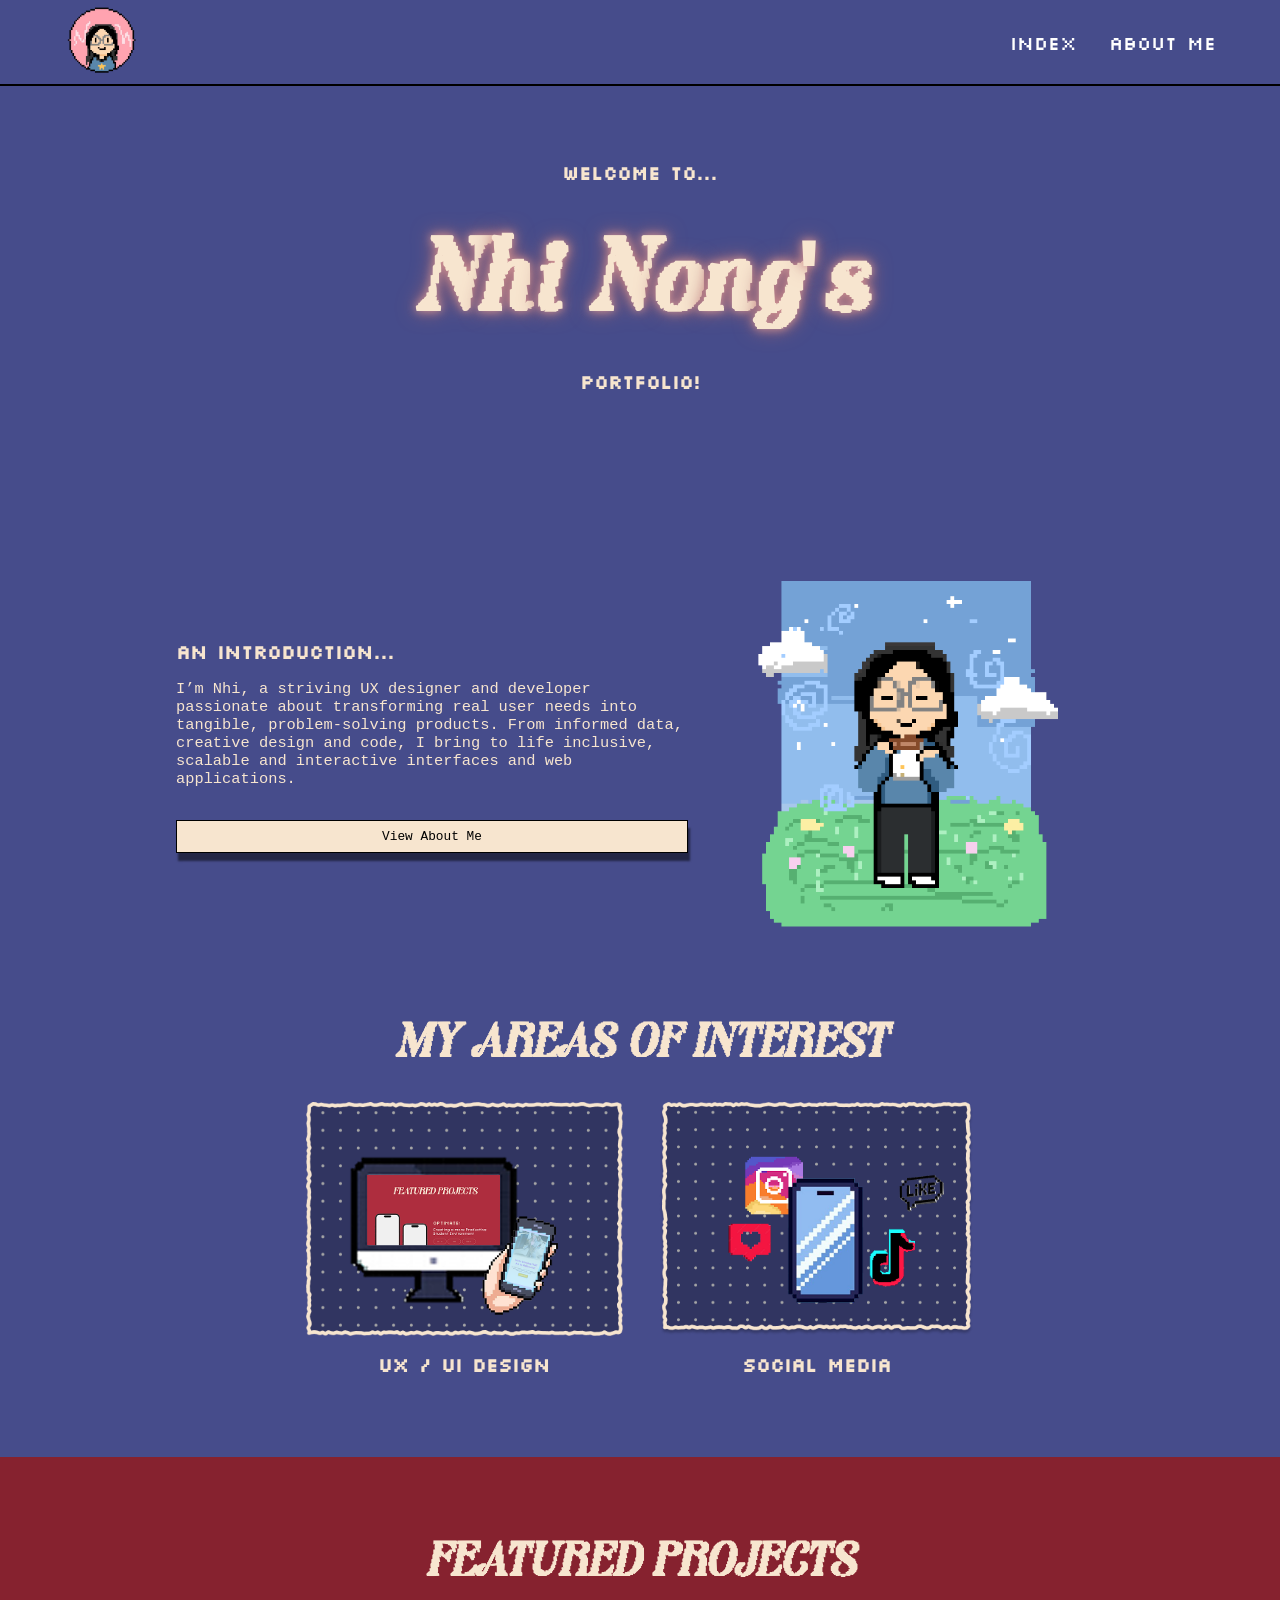
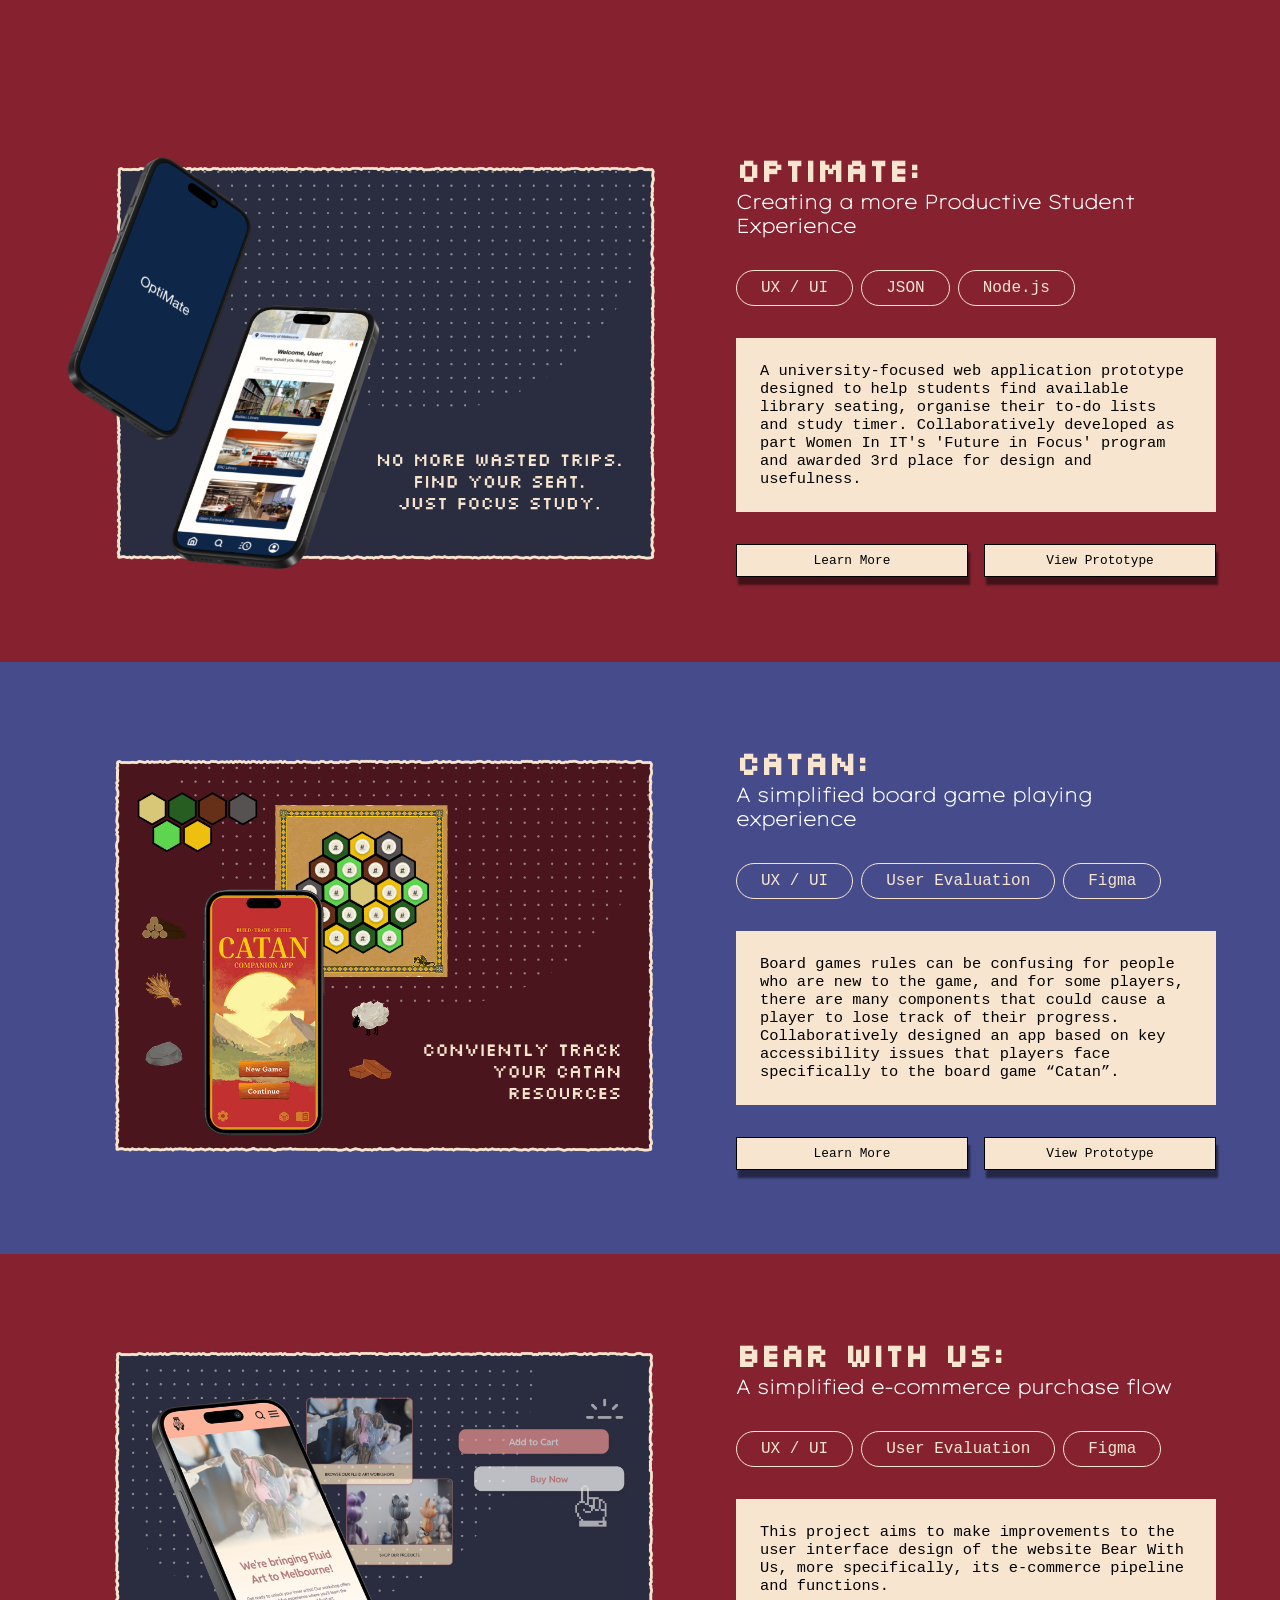
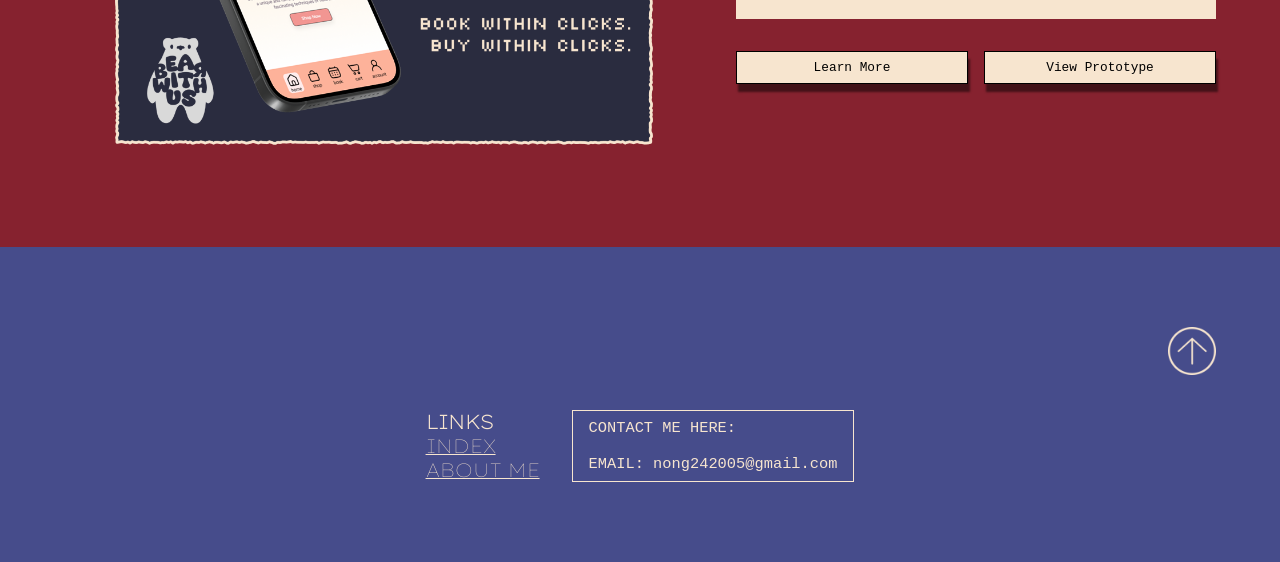
==== commit 579a4e18: "added 3rd project assets" ====
--- a/index.html
+++ b/index.html
@@ -20,7 +20,6 @@
         <ul class="nav-ul-links">
             <li><a class="font-silkscreen font-size-1-25rem" href="index.html">INDEX</a></li>
             <li><a class="font-silkscreen font-size-1-25rem" href="about-me.html">ABOUT ME</a></li>
-            <li><a class="font-silkscreen font-size-1-25rem" href="">CONTACT</a></li>
         </ul>
     </nav>
 
@@ -41,7 +40,7 @@
                     inclusive, scalable and interactive interfaces and web applications.
                 </p>
             </div>
-            <button class="primary-button">
+            <button class="primary-button" onclick="window.open('about.html')">
                 <p class="font-size-0-875rem">View About Me</p>
             </button>
         </div>
@@ -100,7 +99,7 @@
                     <p>Learn More</p>
                 </button>
                 <button class="primary-button" onclick="window.open('https\://withack.vercel.app', '_blank')">
-                    <p>Live Website</p>
+                    <p>View Prototype</p>
                 </button>
             </div>
         </div>
@@ -143,7 +142,7 @@
                     <p>Learn More</p>
                 </button>
                 <button class="primary-button">
-                    <p>Live Website</p>
+                    <p>View Prototype</p>
                 </button>
             </div>
         </div>
@@ -180,11 +179,11 @@
                 </p>
             </div>
             <div class="home-project-overview-buttons flex-dir-row">
+                <button class="primary-button" onclick="window.open('projects/bearwithus.html')">
+                    <p>Learn More</p>
+                </button>
                 <button class="primary-button">
-                    <p>Learn More</p>
-                </button>
-                <button class="primary-button">
-                    <p>Live Website</p>
+                    <p>View Prototype</p>
                 </button>
             </div>
         </div>
--- a/styles.css
+++ b/styles.css
@@ -109,27 +109,16 @@
 }
 
 /* CHAT GPT */
-#home1-div1-firstname span {
-  display: inline-block; /* Essential for movement! */
-  font-family: 'adevas-pixel', sans-serif;
-  /*animation: wave 2s ease-in-out infinite;
-  animation-delay: var(--delay);*/
-}
-
+#home1-div1-name span {
+    display: inline-block; /* needed for transform to work on inline elements */
+    animation: wave 2s ease-in-out infinite;
+}
 
 @keyframes wave {
-  0%, 100% {
-    transform: translateY(0);
-    text-shadow: 0 0 0 rgba(0,0,0,0);
-  }
-  50% {
-    transform: translateY(-15px); /* The "Float" height */
-    text-shadow: 0 10px 10px rgba(0,0,0,0.2); /* Adding a shadow for depth */
-    color: #ffcc00; /* Optional: change color at the peak */
-  }
-}
-
-/* CHAT GPT */
+    0%, 100% { transform: translateY(0); }
+    50%       { transform: translateY(-15px); }
+}
+
 
 /* HOME PAGE - SECTION 2 */
 
@@ -305,9 +294,20 @@
 
 .project-hero {
     width: 60vw;
+    justify-content: center;
+    align-items: center;
 }
 
 .project-hero img{
+    width: 100%;
+    height: auto;
+}
+
+.project-dev-bear {
+    width: 40vw;
+}
+
+.project-dev-bear img{
     width: 100%;
     height: auto;
 }
@@ -565,7 +565,7 @@
 
 @media (max-width: 700px) {
     .figma-demo {
-        width: 40vw;
+        width: 60vw;
     }
     .demo-text {
         width: 80vw;
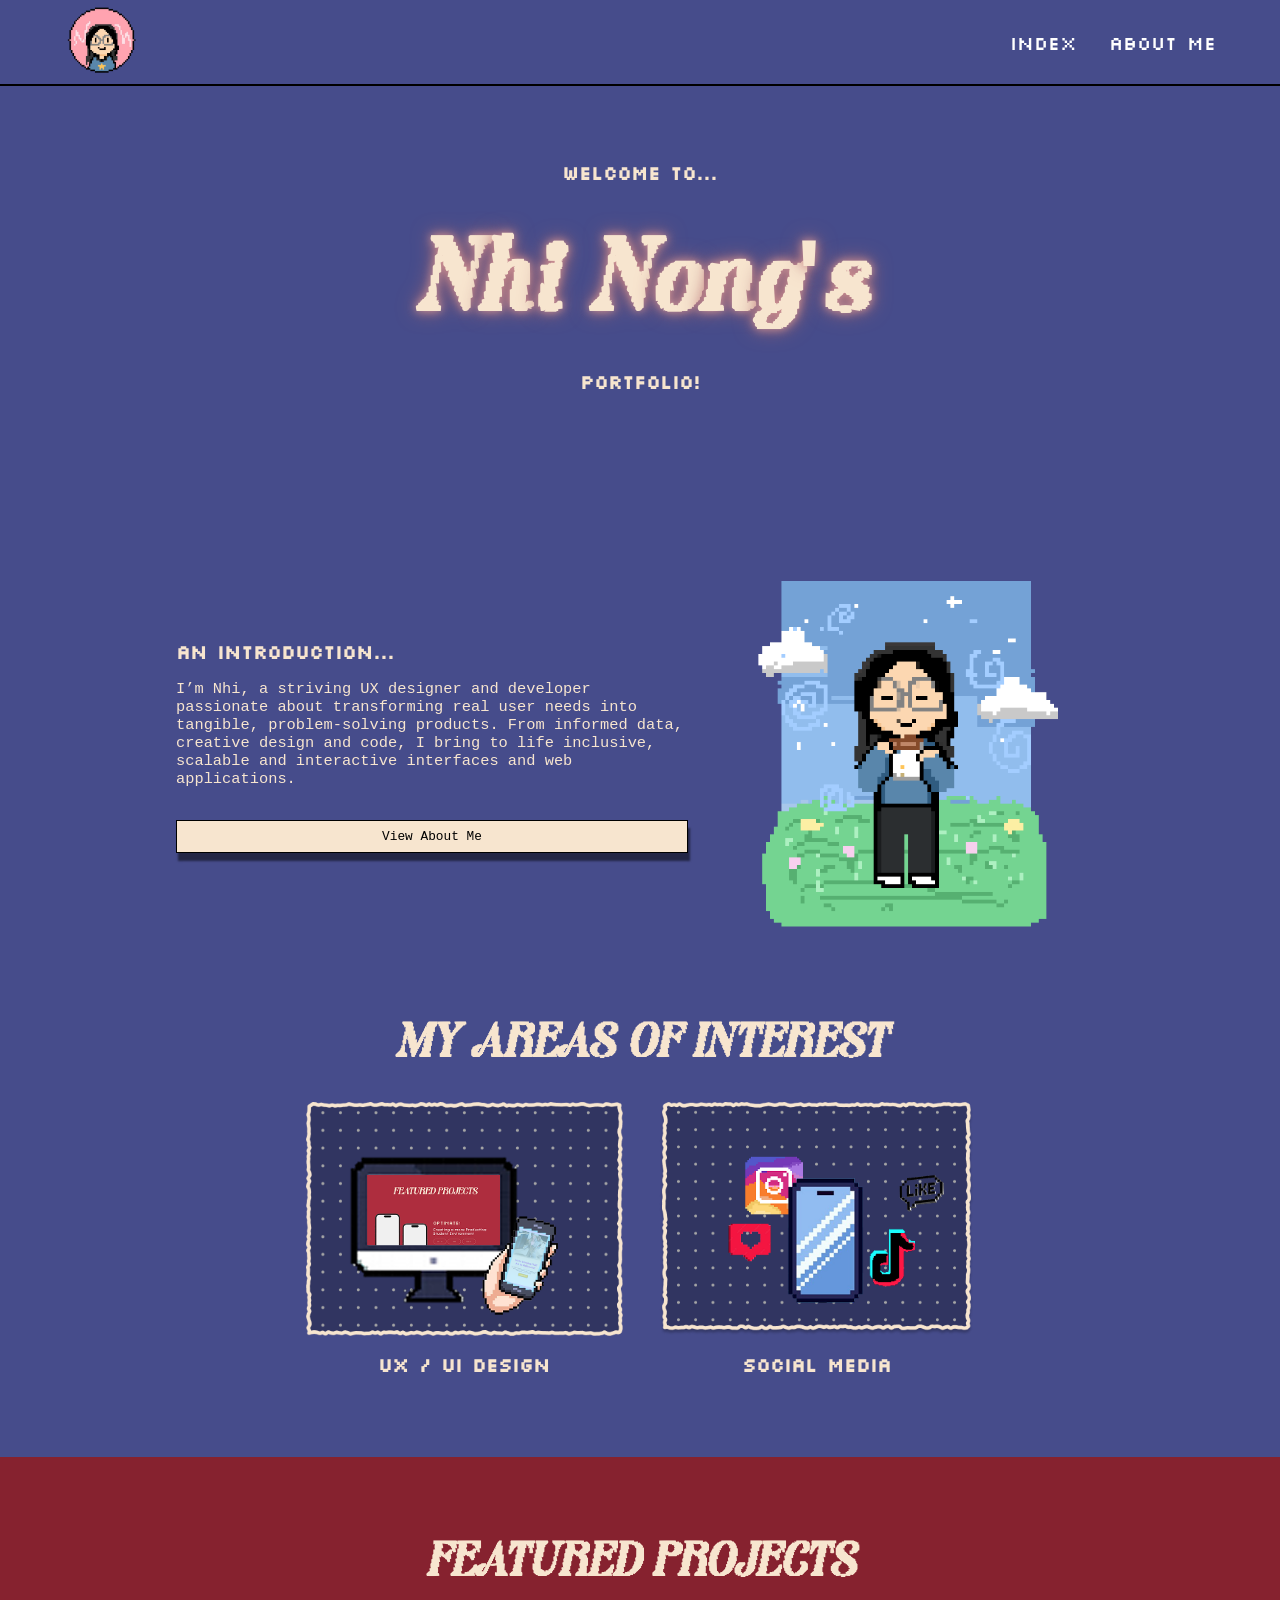
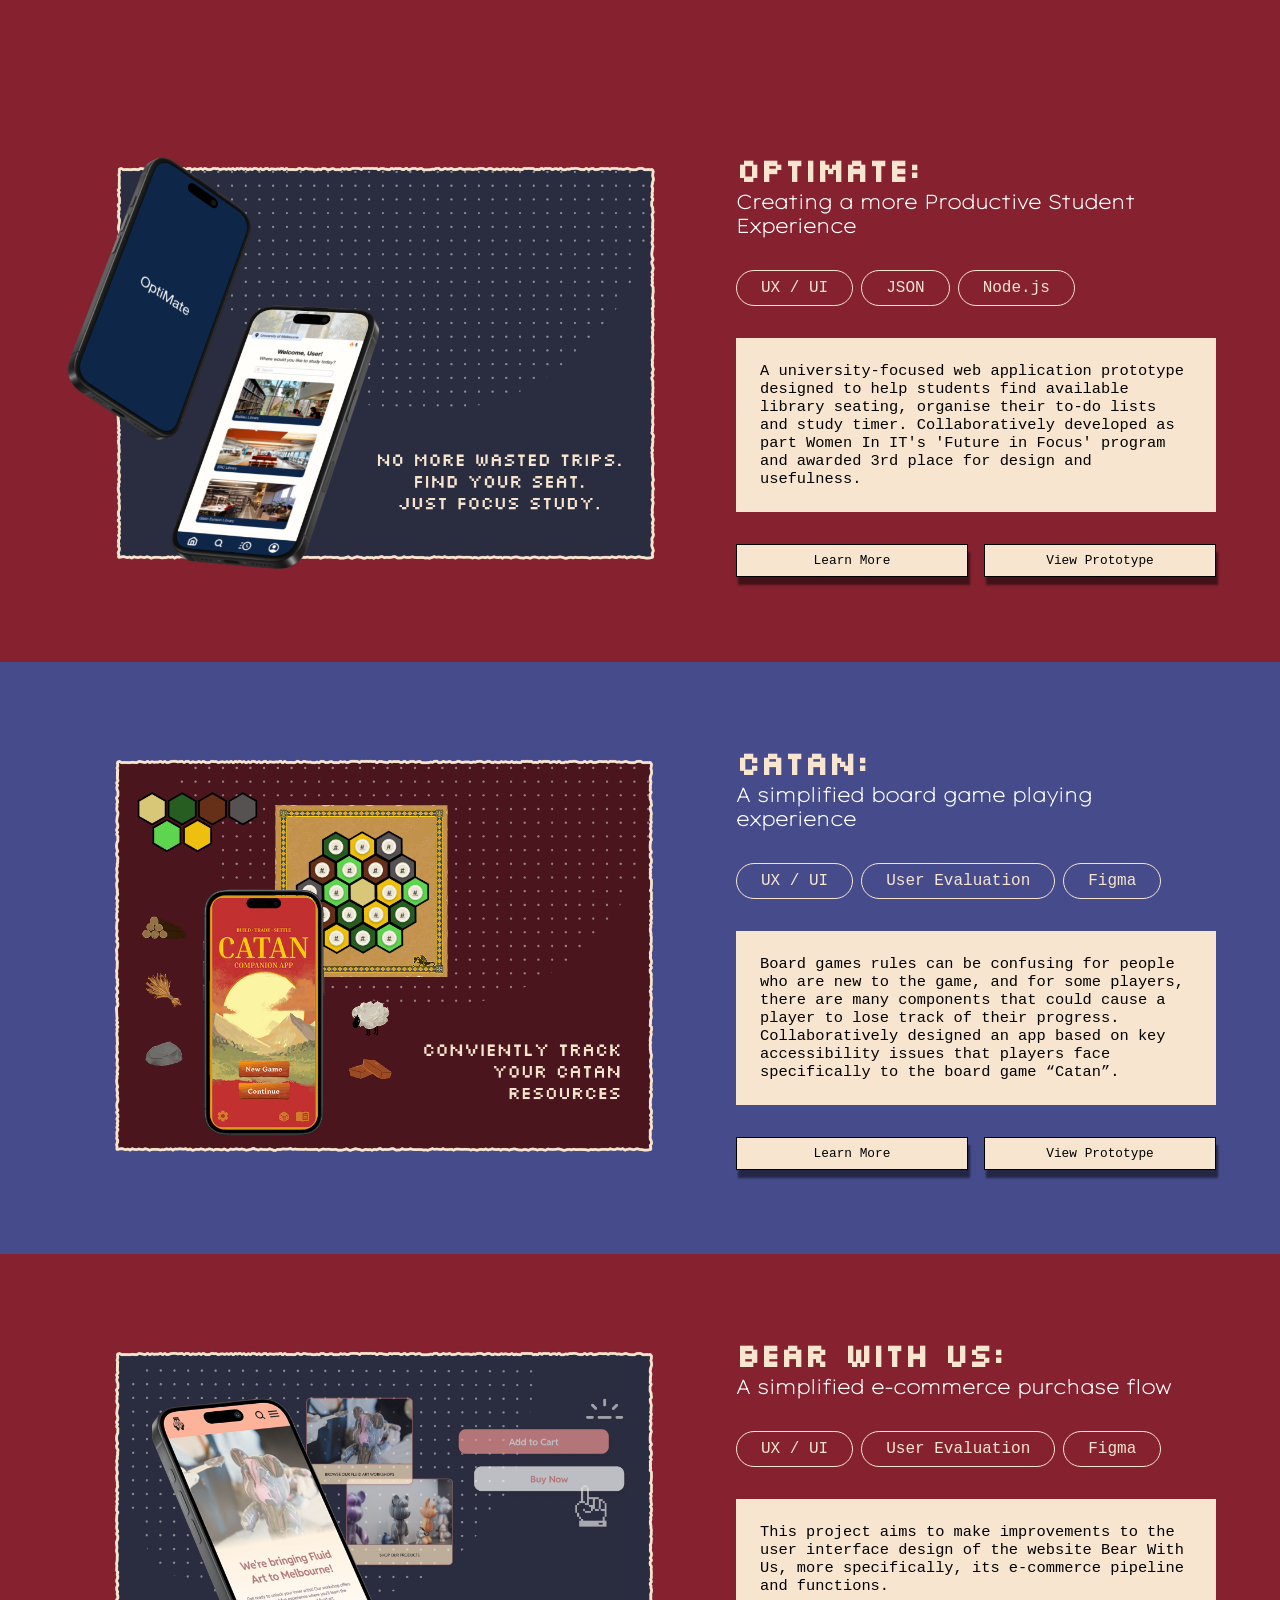
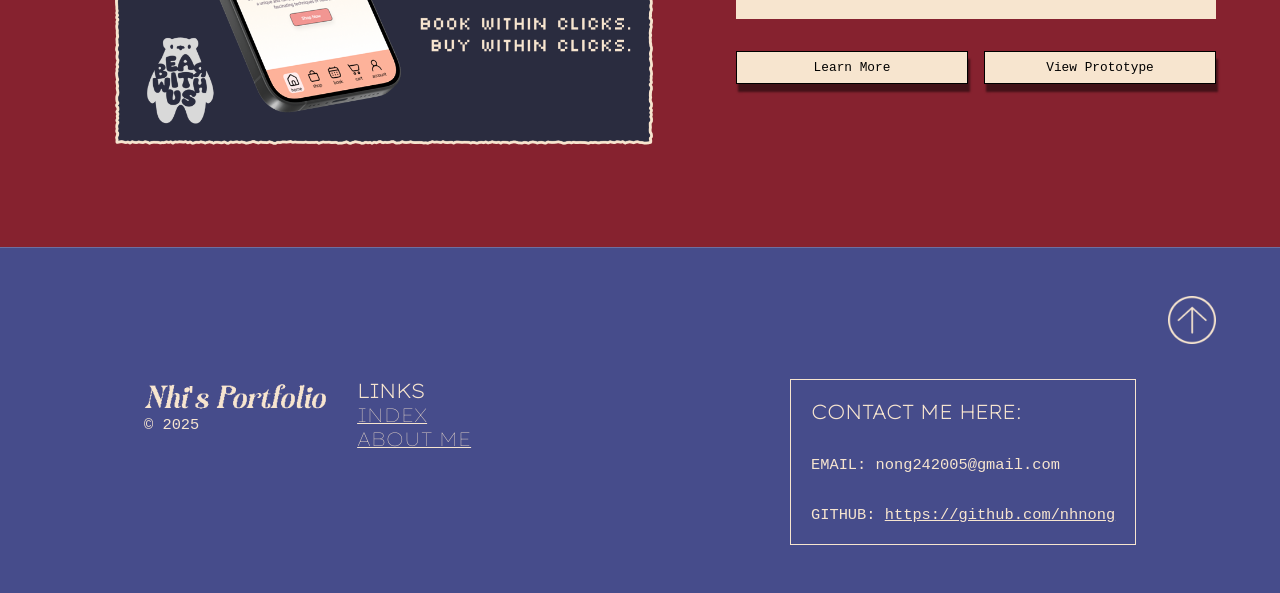
==== commit 6d5ea82a: "fixed footer link issue" ====
--- a/index.html
+++ b/index.html
@@ -194,18 +194,26 @@
                 <img src="img/footer-arrow.png">
             </button>
         </div>
-        <div class="footer-div1 flex-dir-row">
-            <div>
-                <h2 class="font-lexend-exa font-size-1-25rem color-cream">LINKS</h2>
-                <ul>
-                    <li><a class="font-lexend-exa font-size-1-25rem color-cream" href="#home-top">INDEX</a></li>
-                    <li><a class="font-lexend-exa font-size-1-25rem color-cream" href="#about-me">ABOUT ME</a></li>
-                </ul>
-            </div>
+        <div class="footer-div1 flex-dir-media">
+            <div class="flex-dir-row">
+                <div>
+                    <p class="font-adevas-pixel color-cream font-size-2rem">Nhi's Portfolio</p>
+                    <p class="font-roboto-mono font-size-1rem color-cream">© 2025</p>
+                </div>
+                <div>
+                    <h2 class="font-lexend-exa font-size-1-25rem color-cream">LINKS</h2>
+                    <ul>
+                        <li><a class="font-lexend-exa font-size-1-25rem color-cream" href="#home-top">INDEX</a></li>
+                        <li><a class="font-lexend-exa font-size-1-25rem color-cream" href="about.html">ABOUT ME</a></li>
+                    </ul>
+                </div>
+            </div>
+
             <div class="footer-div1-div2 flex-dir-col">
-                <p class="font-roboto-mono font-size-1rem color-cream">CONTACT ME HERE:</p>
-                <br/>
+                <h2 class="font-lexend-exa font-size-1-25rem color-cream">CONTACT ME HERE:</h2>
                 <p class="font-roboto-mono font-size-1rem color-cream">EMAIL: <a>nong242005@gmail.com</a></p>
+                <p class="font-roboto-mono font-size-1rem color-cream">GITHUB: <a href="https://github.com/nhnong"
+                        class="color-cream">https://github.com/nhnong</a></p>
             </div>
         </div>
     </footer>
--- a/global.css
+++ b/global.css
@@ -38,8 +38,10 @@
     padding: 5rem 5%;
     gap: 2rem;
     justify-content: space-between;
-    align-items: center;
-    background-color: #464C8B;
+    padding: 3rem 5%;
+    box-sizing: border-box;
+    background-color: #464C8B;
+    border-top: 1px solid rgba(255,255,255,0.2);
 }
 
 /* flex related */
--- a/styles.css
+++ b/styles.css
@@ -4,6 +4,7 @@
     overflow: hidden;
     height: 100vh;
 }
+
 /* HOME PAGE - NAVIGATION */
 .nav-ul-links {
     list-style: none;
@@ -32,7 +33,8 @@
 }
 
 .nav-hidden {
-    transform: translateY(-100%); /* Slides the bar up out of view */
+    transform: translateY(-100%);
+    /* Slides the bar up out of view */
 }
 
 /* home page - logo */
@@ -44,7 +46,7 @@
 }
 
 .logo {
-    height: 5rem; 
+    height: 5rem;
 }
 
 /* HOME PAGE - SECTION 1 */
@@ -64,8 +66,8 @@
 
 #home1-div1-name {
     font-size: clamp(4rem, 8vw, 7rem);
-    text-shadow: 0 0 10px #d59797,  
-                 0 0 20px #af6b6e;
+    text-shadow: 0 0 10px #d59797,
+        0 0 20px #af6b6e;
 }
 
 /* HOME PAGE - WORK AREAS */
@@ -85,7 +87,7 @@
 
 .workareas-container div {
     justify-content: center;
-    align-items: center; 
+    align-items: center;
     gap: 1rem;
 }
 
@@ -110,13 +112,21 @@
 
 /* CHAT GPT */
 #home1-div1-name span {
-    display: inline-block; /* needed for transform to work on inline elements */
+    display: inline-block;
+    /* needed for transform to work on inline elements */
     animation: wave 2s ease-in-out infinite;
 }
 
 @keyframes wave {
-    0%, 100% { transform: translateY(0); }
-    50%       { transform: translateY(-15px); }
+
+    0%,
+    100% {
+        transform: translateY(0);
+    }
+
+    50% {
+        transform: translateY(-15px);
+    }
 }
 
 
@@ -249,16 +259,23 @@
 
 .footer-div1 {
     gap: 2rem;
-}
-
-.footer-div1 div > ul {
-   list-style: none;
+    justify-content: space-between;
+    padding-left: 5rem;
+    padding-right: 5rem;
+}
+
+.footer-div1 div {
+    gap: 2rem;
+}
+
+.footer-div1 div>ul {
+    list-style: none;
 }
 
 .footer-div1-div2 {
     border: 1px solid #F7E5CF;
     justify-content: center;
-    padding: 0.5rem 1rem;
+    padding: 2%;
 }
 
 .footer-div2 {
@@ -266,7 +283,7 @@
     align-self: flex-end;
 }
 
-.footer-div2 button{
+.footer-div2 button {
     background: transparent;
     border: none;
 }
@@ -298,7 +315,7 @@
     align-items: center;
 }
 
-.project-hero img{
+.project-hero img {
     width: 100%;
     height: auto;
 }
@@ -307,7 +324,7 @@
     width: 40vw;
 }
 
-.project-dev-bear img{
+.project-dev-bear img {
     width: 100%;
     height: auto;
 }
@@ -317,6 +334,7 @@
     align-items: center;
     gap: 1rem;
 }
+
 /*
 .project-vid-back {
     background-image: url('img/project1-back-vid.png');
@@ -377,7 +395,7 @@
 }
 
 /* in catan project only*/
-.project-inspo-text-extra{
+.project-inspo-text-extra {
     width: 60vw;
     border: dashed 2px #F7E5CF;
     border-radius: 25px;
@@ -429,10 +447,10 @@
 .dev-window-mask {
     height: 87%;
     width: 100%;
-    background-color: #F7E5CF;  
+    background-color: #F7E5CF;
     box-sizing: border-box;
     padding: 10%;
-    overflow-y: scroll; 
+    overflow-y: scroll;
     position: absolute;
     bottom: 5%;
     justify-content: center;
@@ -470,7 +488,7 @@
     gap: 2rem;
 }
 
-.project-demo-extra{
+.project-demo-extra {
     justify-content: center;
     align-items: center;
     gap: 2rem;
@@ -499,9 +517,11 @@
         flex-direction: column;
         align-items: center;
     }
+
     .expand-width-80vw {
         width: 80vw;
     }
+
     .flex-dir-media-col {
         flex-direction: row;
     }
@@ -527,7 +547,7 @@
     .nav-ul-links.active {
         display: flex !important;
     }
-    
+
     .nav-ul-links {
         display: none;
         flex-direction: column;
@@ -542,18 +562,26 @@
         z-index: 999;
         left: -0.2%;
     }
+
+    .footer-div1 {
+        padding-left: 0;
+        padding-right: 0;
+    }
 }
 
 @media (max-width: 700px) {
     .project-dev {
         align-items: center;
     }
+
     .project-dev-stages {
         padding-top: 0%;
     }
-    .project-dev-window{
+
+    .project-dev-window {
         height: 70vh
     }
+
     .button-folder {
         flex: 1;
     }
@@ -567,6 +595,7 @@
     .figma-demo {
         width: 60vw;
     }
+
     .demo-text {
         width: 80vw;
     }
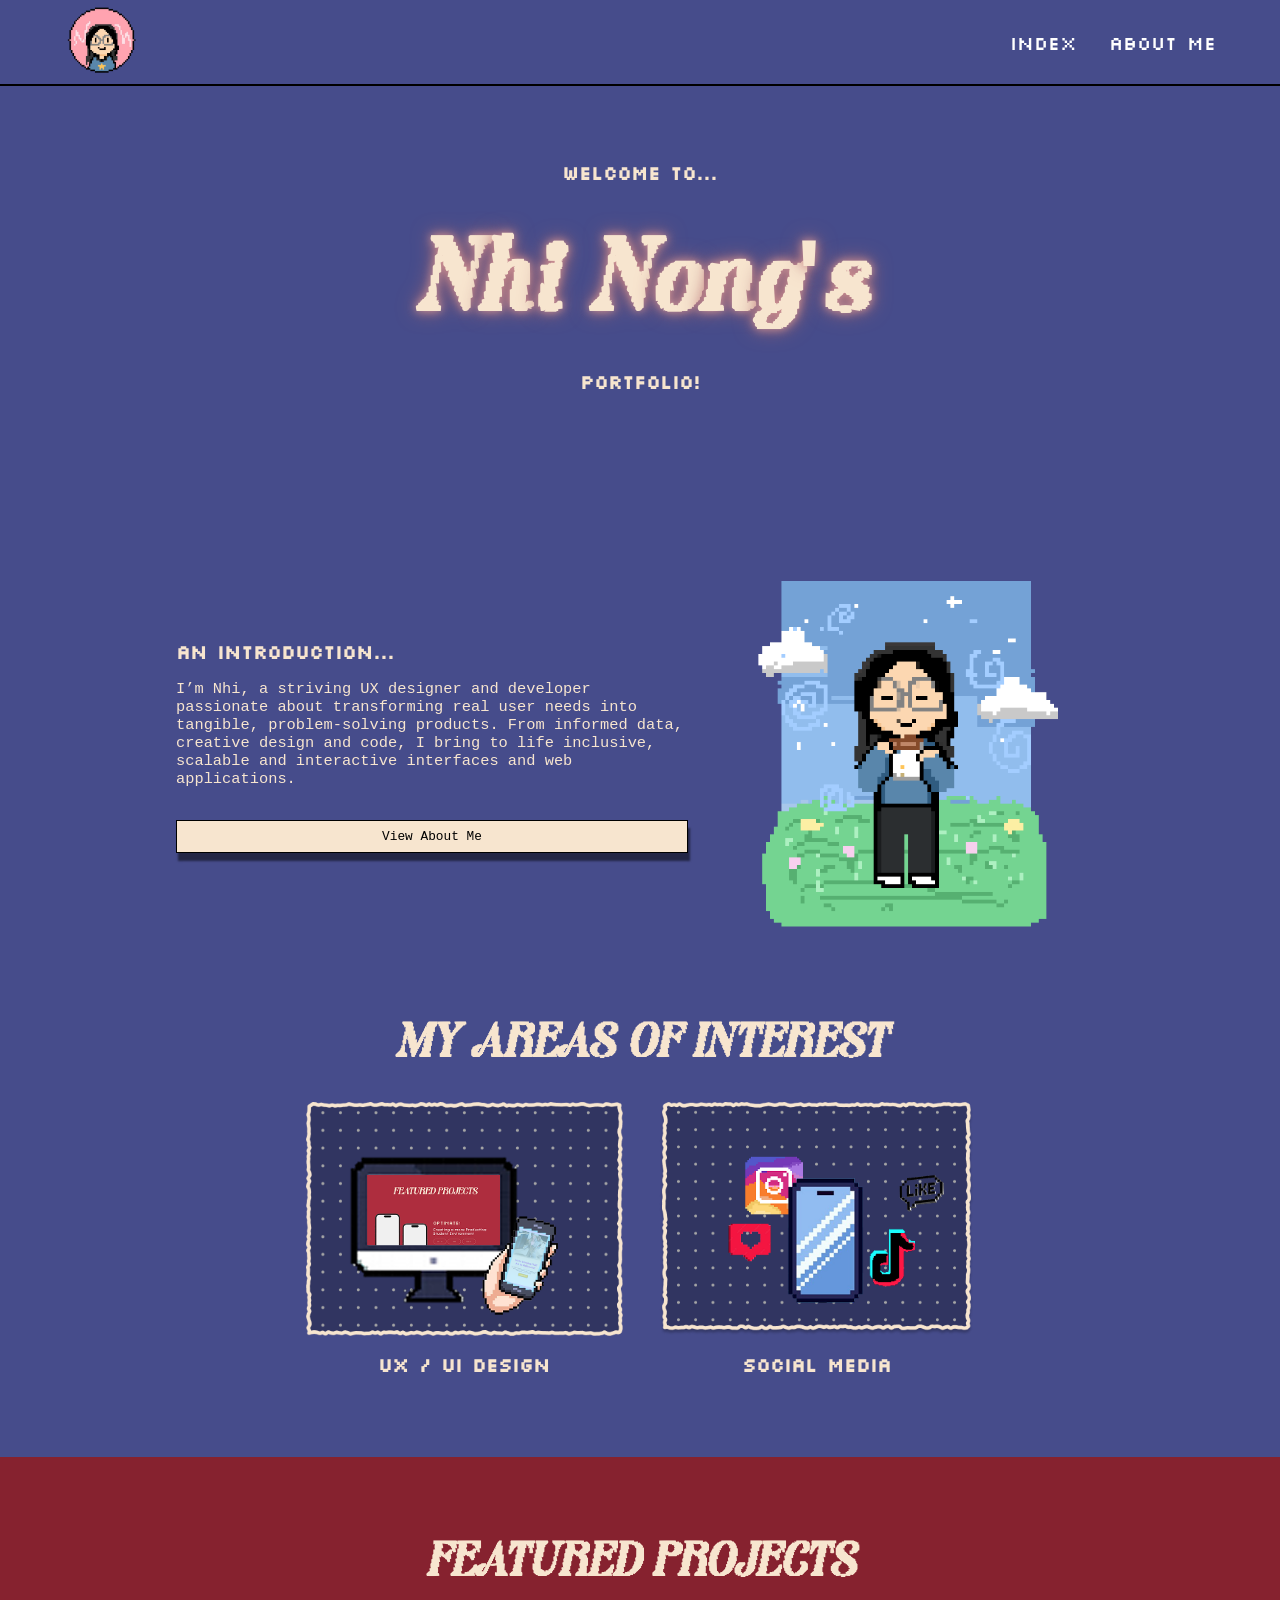
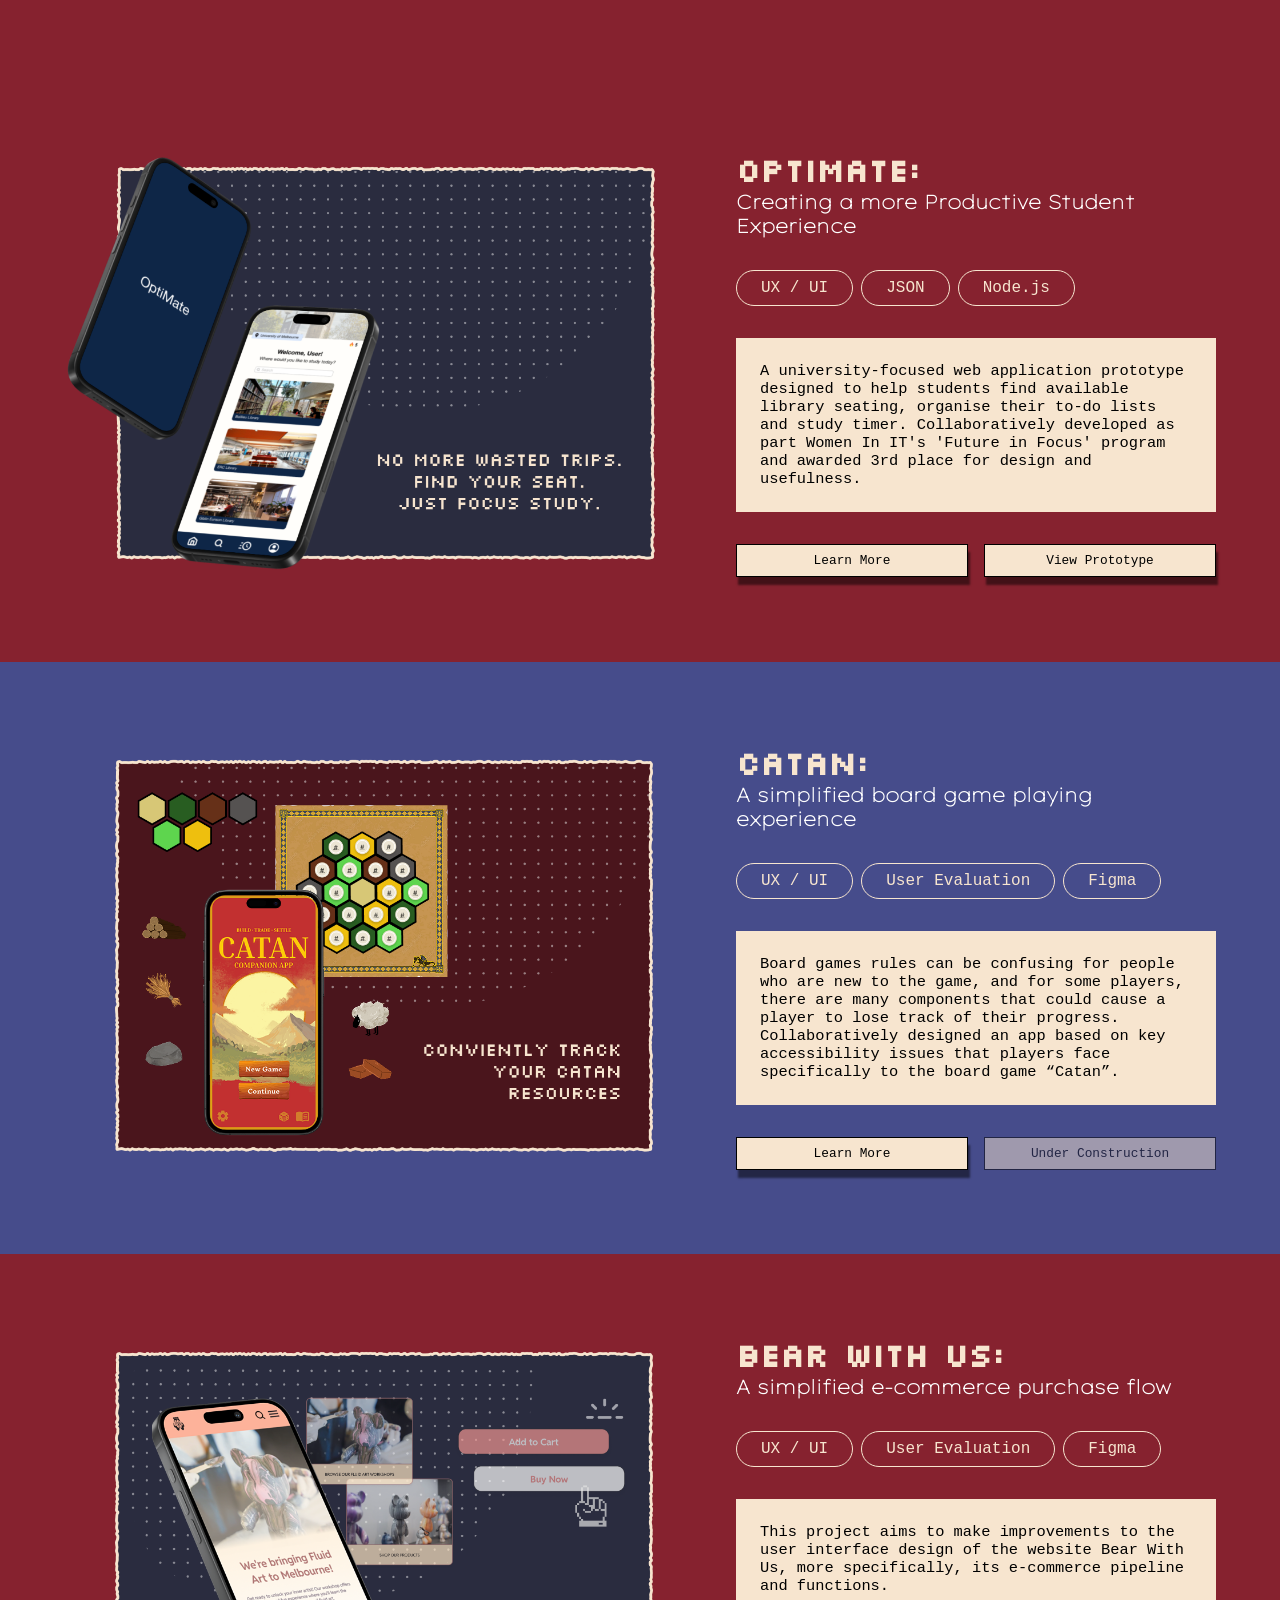
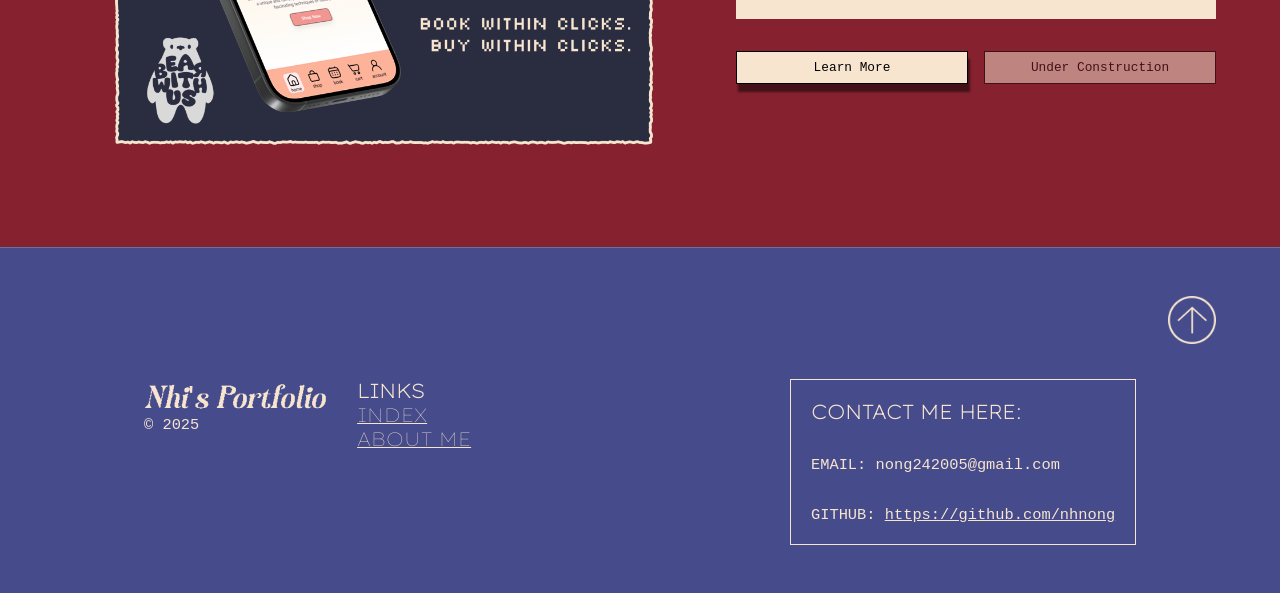
==== commit 892aa5cf: "fixed buttons" ====
--- a/index.html
+++ b/index.html
@@ -141,8 +141,8 @@
                 <button class="primary-button" onclick="window.open('projects/catan.html')">
                     <p>Learn More</p>
                 </button>
-                <button class="primary-button">
-                    <p>View Prototype</p>
+                <button class="primary-button" disabled>
+                    <p>Under Construction</p>
                 </button>
             </div>
         </div>
@@ -182,8 +182,8 @@
                 <button class="primary-button" onclick="window.open('projects/bearwithus.html')">
                     <p>Learn More</p>
                 </button>
-                <button class="primary-button">
-                    <p>View Prototype</p>
+                <button class="primary-button" disabled>
+                    <p>Under Construction</p>
                 </button>
             </div>
         </div>
--- a/global.css
+++ b/global.css
@@ -189,7 +189,13 @@
     box-shadow: 2px 8px 2px rgba(0, 0, 0, 0.5);
 }
 
-.primary-button:hover {
+.primary-button:disabled {
+    opacity: 0.5;
+    cursor: not-allowed;
+    box-shadow: none;
+}
+
+.primary-button:hover:not(:disabled) {
     background-color: #fde784;
     scale: 1.02;
 }
--- a/styles.css
+++ b/styles.css
@@ -65,7 +65,7 @@
 }
 
 #home1-div1-name {
-    font-size: clamp(4rem, 8vw, 7rem);
+    font-size: clamp(4rem, 8vw, 8rem);
     text-shadow: 0 0 10px #d59797,
         0 0 20px #af6b6e;
 }
